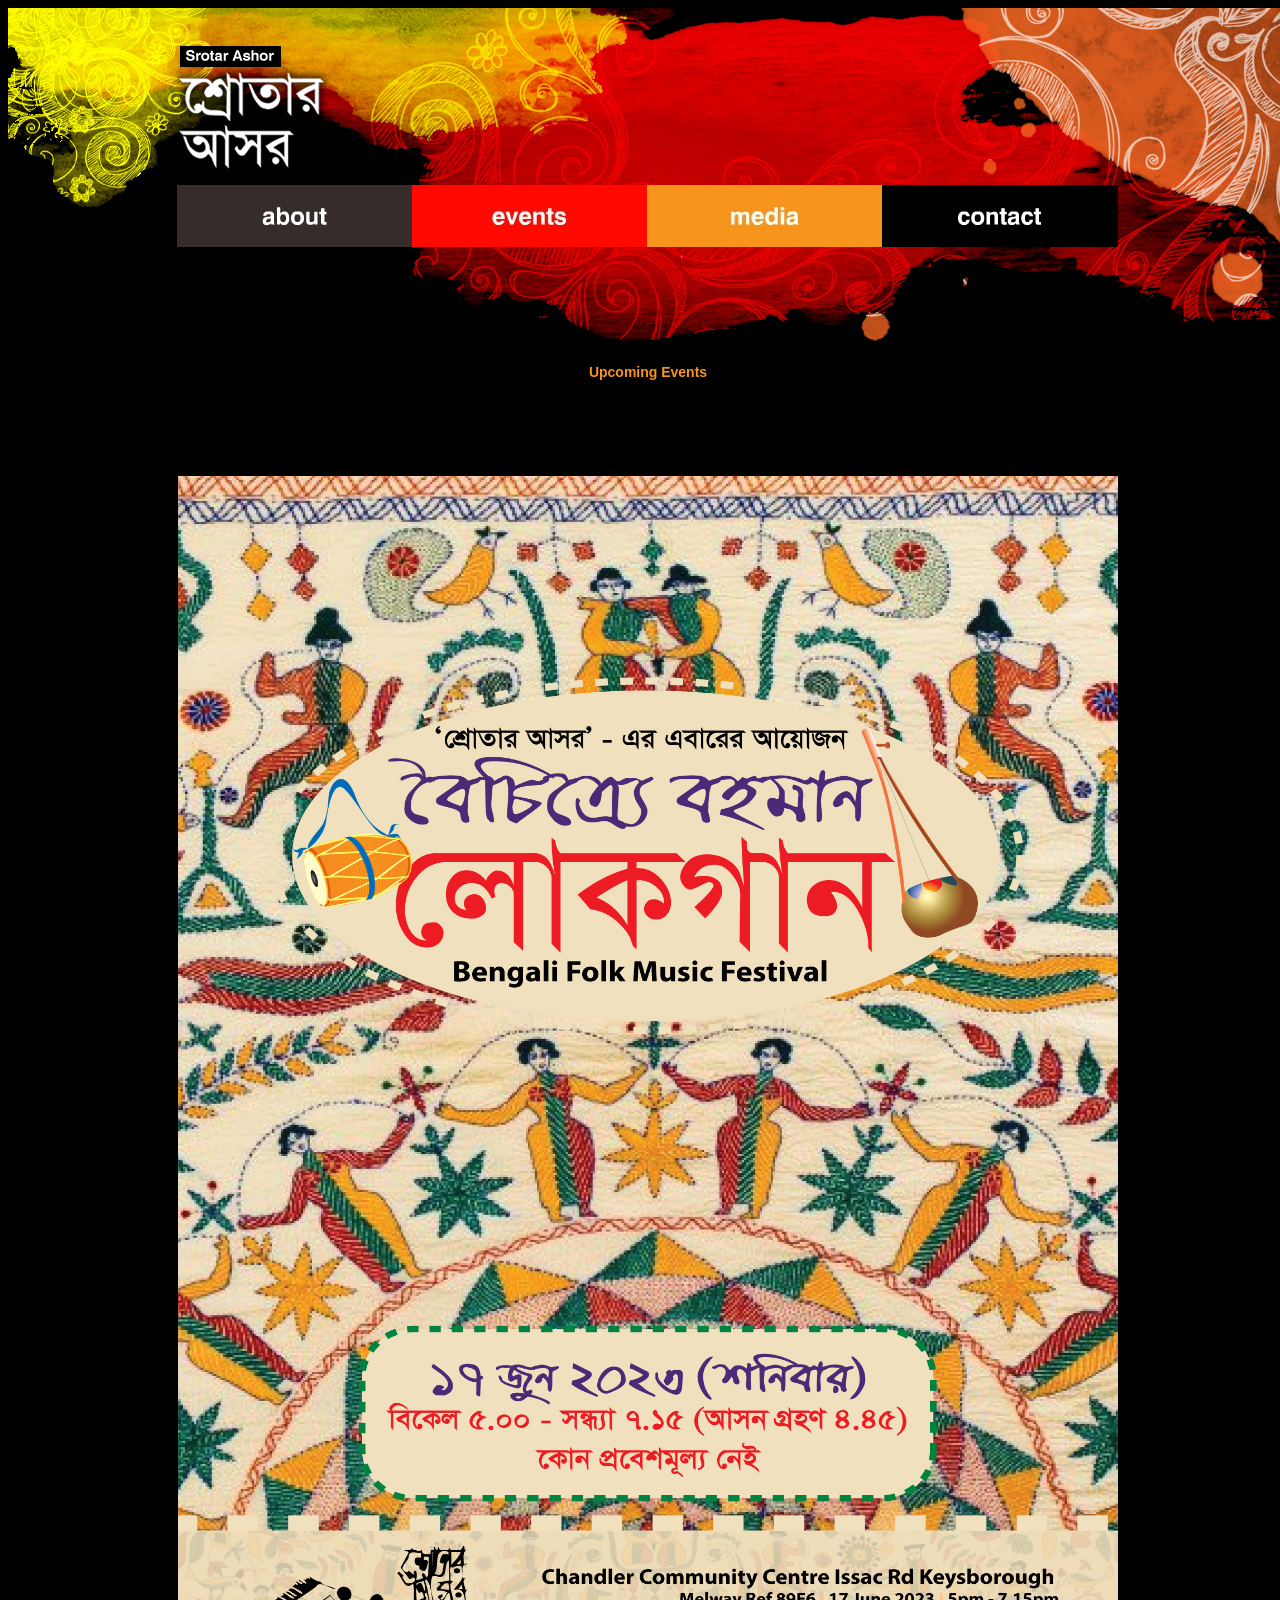
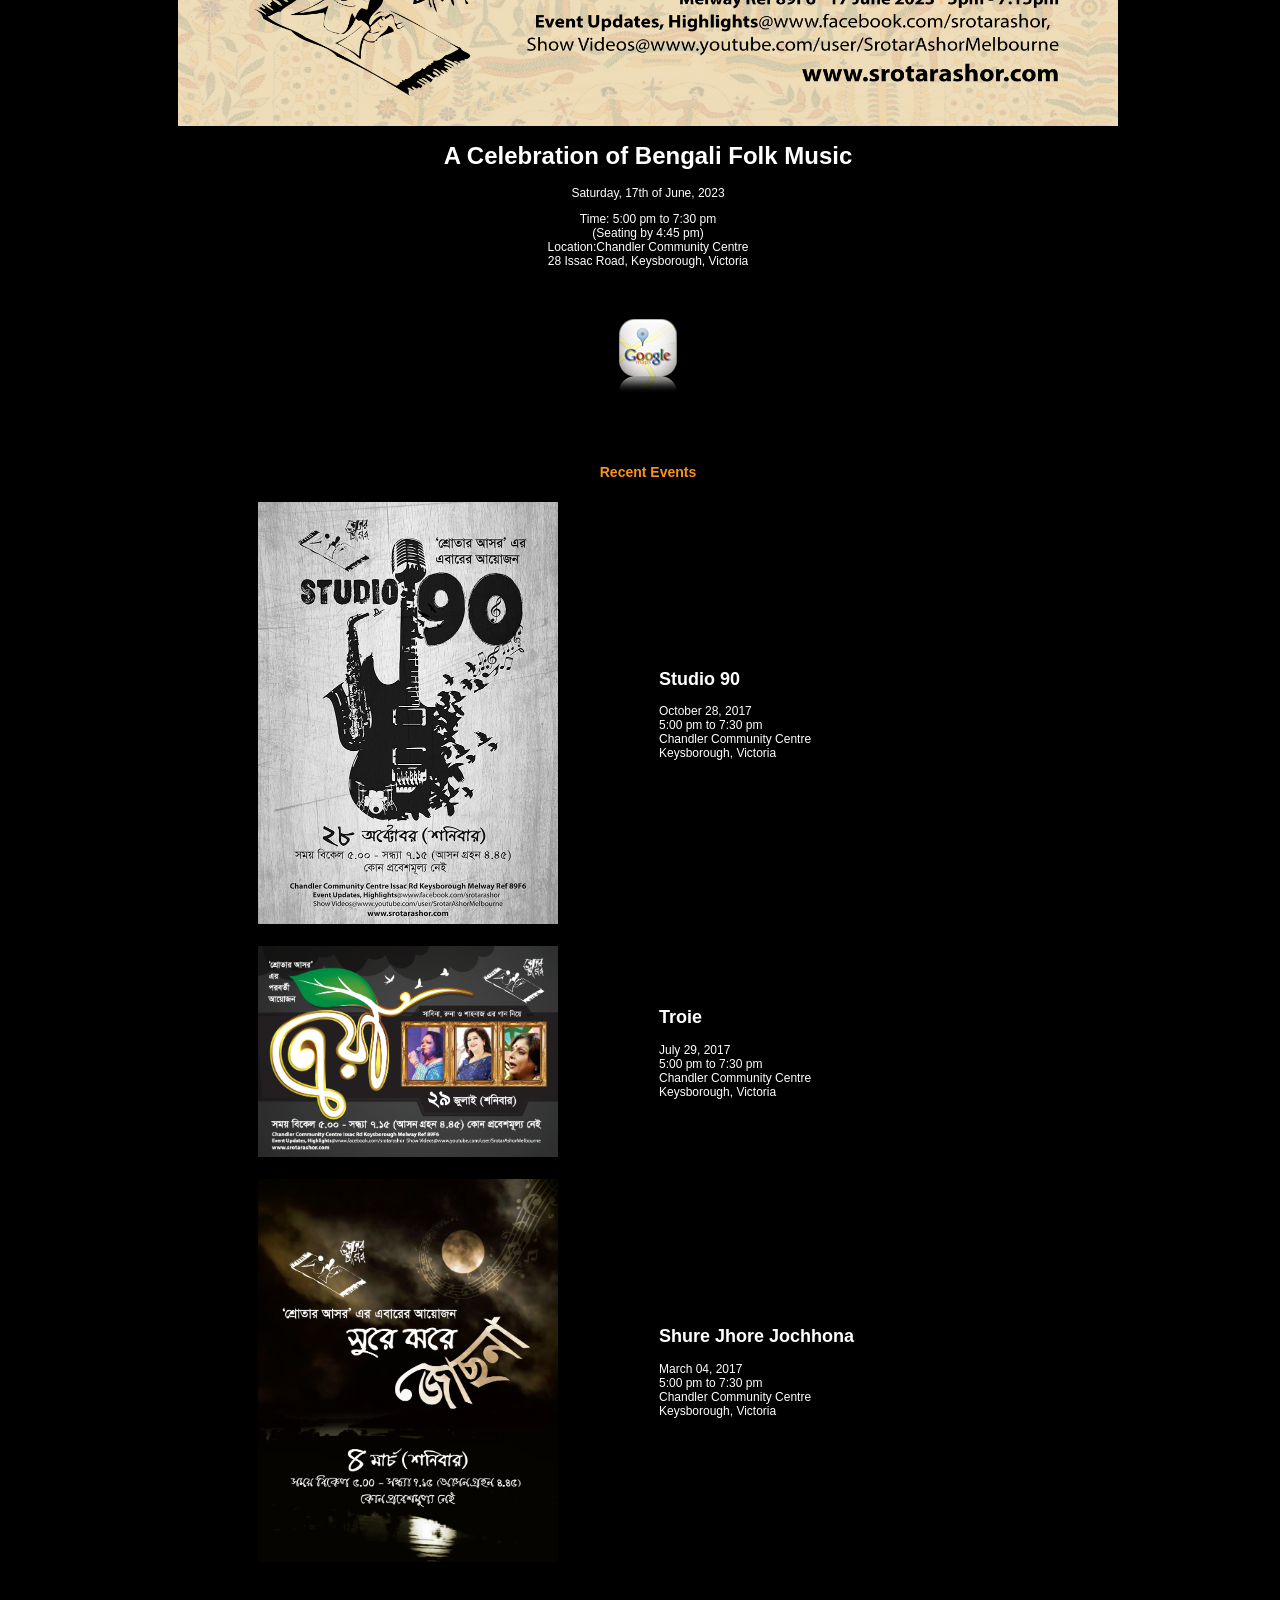
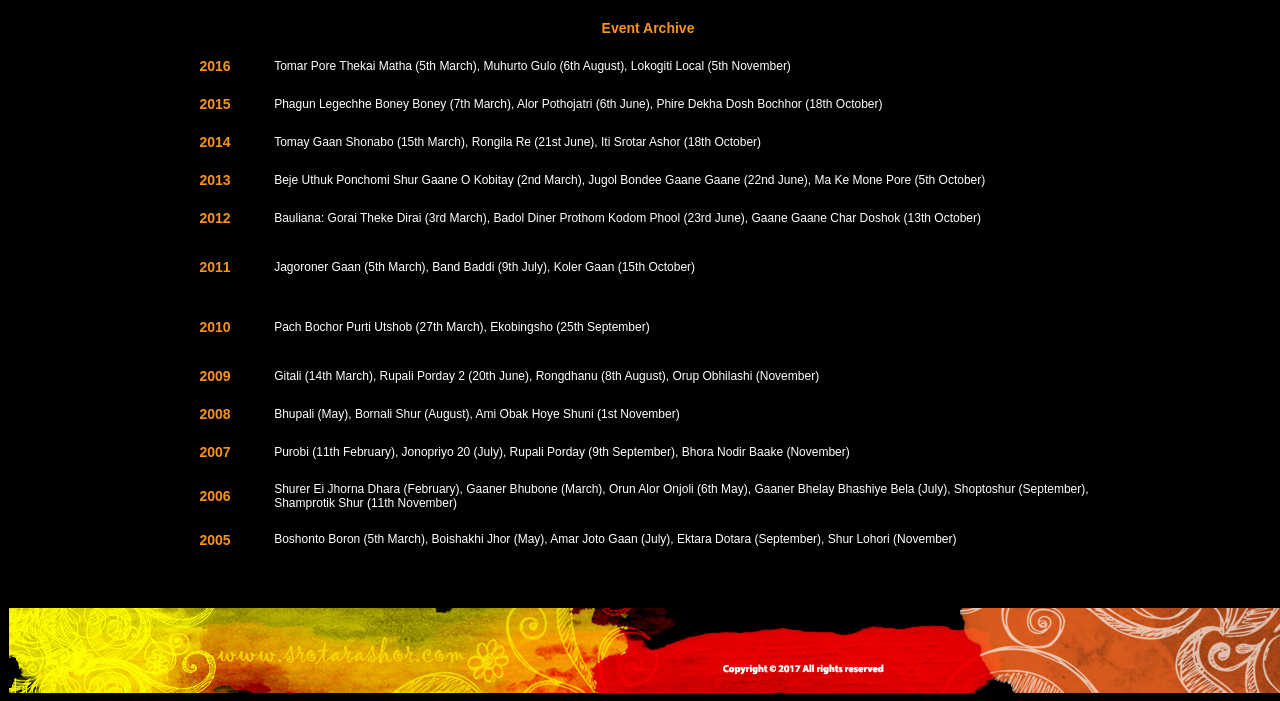
==== events.html @ 862936f1 "latest event 2023-01" ====
<!DOCTYPE html PUBLIC "-//W3C//DTD XHTML 1.0 Transitional//EN" "http://www.w3.org/TR/xhtml1/DTD/xhtml1-transitional.dtd">
<html xmlns="http://www.w3.org/1999/xhtml">
<head>
<meta http-equiv="Content-Type" content="text/html; charset=utf-8" />
<title>Events of Srotar Ashor</title>
<style type="text/css">
<!--
body,td,th {
	font-family: Verdana, Geneva, sans-serif;
	font-size: 12px;
	color: #FFF;
}
body {
	background-color: #000;
}
.event-head {
	color: #F7941C;
	font-size: 14px;
	font-weight: bold;
}
.bold {
	font-weight: bold;
}
.syn {
	color: #C63;
}
a:link {
	color: #C60;
	text-decoration: none;
}
a:visited {
	text-decoration: none;
	color: #C60;
}
a:hover {
	text-decoration: underline;
}
a:active {
	text-decoration: none;
}

-->
</style>
<script type="text/javascript">
<!--
function MM_findObj(n, d) { //v4.01
  var p,i,x;  if(!d) d=document; if((p=n.indexOf("?"))>0&&parent.frames.length) {
    d=parent.frames[n.substring(p+1)].document; n=n.substring(0,p);}
  if(!(x=d[n])&&d.all) x=d.all[n]; for (i=0;!x&&i<d.forms.length;i++) x=d.forms[i][n];
  for(i=0;!x&&d.layers&&i<d.layers.length;i++) x=MM_findObj(n,d.layers[i].document);
  if(!x && d.getElementById) x=d.getElementById(n); return x;
}

function MM_nbGroup(event, grpName) { //v6.0
  var i,img,nbArr,args=MM_nbGroup.arguments;
  if (event == "init" && args.length > 2) {
    if ((img = MM_findObj(args[2])) != null && !img.MM_init) {
      img.MM_init = true; img.MM_up = args[3]; img.MM_dn = img.src;
      if ((nbArr = document[grpName]) == null) nbArr = document[grpName] = new Array();
      nbArr[nbArr.length] = img;
      for (i=4; i < args.length-1; i+=2) if ((img = MM_findObj(args[i])) != null) {
        if (!img.MM_up) img.MM_up = img.src;
        img.src = img.MM_dn = args[i+1];
        nbArr[nbArr.length] = img;
    } }
  } else if (event == "over") {
    document.MM_nbOver = nbArr = new Array();
    for (i=1; i < args.length-1; i+=3) if ((img = MM_findObj(args[i])) != null) {
      if (!img.MM_up) img.MM_up = img.src;
      img.src = (img.MM_dn && args[i+2]) ? args[i+2] : ((args[i+1])? args[i+1] : img.MM_up);
      nbArr[nbArr.length] = img;
    }
  } else if (event == "out" ) {
    for (i=0; i < document.MM_nbOver.length; i++) {
      img = document.MM_nbOver[i]; img.src = (img.MM_dn) ? img.MM_dn : img.MM_up; }
  } else if (event == "down") {
    nbArr = document[grpName];
    if (nbArr)
      for (i=0; i < nbArr.length; i++) { img=nbArr[i]; img.src = img.MM_up; img.MM_dn = 0; }
    document[grpName] = nbArr = new Array();
    for (i=2; i < args.length-1; i+=2) if ((img = MM_findObj(args[i])) != null) {
      if (!img.MM_up) img.MM_up = img.src;
      img.src = img.MM_dn = (args[i+1])? args[i+1] : img.MM_up;
      nbArr[nbArr.length] = img;
  } }
}

function MM_preloadImages() { //v3.0
  var d=document; if(d.images){ if(!d.MM_p) d.MM_p=new Array();
    var i,j=d.MM_p.length,a=MM_preloadImages.arguments; for(i=0; i<a.length; i++)
    if (a[i].indexOf("#")!=0){ d.MM_p[j]=new Image; d.MM_p[j++].src=a[i];}}
}
function MM_swapImgRestore() { //v3.0
  var i,x,a=document.MM_sr; for(i=0;a&&i<a.length&&(x=a[i])&&x.oSrc;i++) x.src=x.oSrc;
}
function MM_swapImage() { //v3.0
  var i,j=0,x,a=MM_swapImage.arguments; document.MM_sr=new Array; for(i=0;i<(a.length-2);i+=3)
   if ((x=MM_findObj(a[i]))!=null){document.MM_sr[j++]=x; if(!x.oSrc) x.oSrc=x.src; x.src=a[i+2];}
}
//-->
</script>
<meta name="Keywords" content="Srotar, Ashor, Srotar Ashor, Bengali, Bangla, Music, Organization, Community, events, media, Melbourne, Australia, Bangladesh, program" />
</head>

<body onload="MM_preloadImages('images/bt-events-ro.jpg','images/bt-media-ro.jpg','images/bt-about-ro.jpg','images/bt-contact-ro.jpg')">
<table width="1280" border="0" align="center" cellpadding="0" cellspacing="0">
  <tr>
    <td align="center"><a href="home.html"><img src="images/header-top.jpg" alt="header-top" width="1280" height="177" border="0" longdesc="images/header-top.jpg" /></a></td>
  </tr>
  <tr>
    <td align="left"><img src="images/bt-left.jpg" alt="left" width="169" height="62" align="left" longdesc="images/bt-left.jpg" /><a href="about.html" onmouseout="MM_swapImgRestore()" onmouseover="MM_swapImage('about','','images/bt-about-ro.jpg',1)"><img src="images/bt-about.jpg" name="about" width="235" height="62" border="0" id="about" /></a><a href="events.html" onmouseout="MM_swapImgRestore()" onmouseover="MM_swapImage('events','','images/bt-events-ro.jpg',1)"><img src="images/bt-events.jpg" name="events" width="235" height="62" border="0" id="events" /></a><a href="media.html" onmouseout="MM_swapImgRestore()" onmouseover="MM_swapImage('media','','images/bt-media-ro.jpg',1)"><img src="images/bt-media.jpg" name="media" width="235" height="62" border="0" id="media" /></a><a href="contact.html" onmouseout="MM_swapImgRestore()" onmouseover="MM_swapImage('contact','','images/bt-contact-ro.jpg',1)"><img src="images/bt-contact.jpg" alt="contact" name="contact" width="235" height="62" border="0" id="contact" /></a><img src="images/bt-right.jpg" width="171" height="62" alt="right" longdesc="images/bt-right.jpg" /></td>
  </tr>
  <tr>
    <td align="center"><img src="images/header-bottom.jpg" width="1280" height="95" alt="header-bottom" longdesc="images/header-bottom.jpg" /></td>
  </tr>
  <tr>
    <td align="left"><table width="940" border="0" align="center" cellpadding="11" cellspacing="0">
      <tr>
        <td width="916"><table width="100%" border="0" cellspacing="0" cellpadding="11">
          <tr>
            <td colspan="3" align="center" valign="middle" class="event-head">Upcoming Events</td>
            </tr>
            <tr>
            <td colspan="3" align="center" valign="middle">&nbsp;</td>
            </tr>
          <tr>
            <td colspan="3" align="center" valign="middle"><p>&nbsp;</p>
            <div class="contentdiv">
            <img src="folk2023.jpg" width="940" height="1250" />
            </div>
              <h1>A Celebration of Bengali Folk Music</h1>
              <p>Saturday, 17th of June, 2023<span class="bold"></span><br/>
            </p>
              <p>Time: 5:00 pm to 7:30 pm<br/>
                (Seating by 4:45 pm)<br />
                Location:Chandler Community Centre<br/>
               28 Issac Road, Keysborough, Victoria</p>
              <h2><br/>
              </h2>
              <p><a href="http://maps.google.com.au/maps?q=chandler+community+centre+keysborough&hl=en&ll=-37.983456,145.183332&spn=0.028718,0.055747&hq=chandler+community+centre&hnear=Keysborough+Victoria&t=v&z=15" target="_blank"><img src="images/google-maps.png" alt="maps" width="100" height="75" border="0" longdesc="images/google-maps.png" /></a></p></td>
            </tr>
          <tr>
            <td colspan="2" align="center" valign="middle">&nbsp;</td>
            <td width="50%">&nbsp;</td>
          </tr>
          <tr>
            <td colspan="3" align="center" valign="middle" class="event-head">Recent Events</td>
            </tr>
            <tr>
             <td colspan="2" align="center" valign="middle" class="event-head"><img src="events/20171028 - Studio 90.jpg" width="300" height="422" alt=""/></td>
             <td><h2>Studio 90</h2>
               <p>October 28, 2017<br/>
                 5:00 pm to 7:30 pm<br/>
                 Chandler Community Centre<br/>
                Keysborough, Victoria</p></td>
           </tr>
			<tr>
             <td colspan="2" align="center" valign="middle" class="event-head"><img src="events/20170729 - Troie - poster.png" width="300" height="211" alt=""/></td>
             <td><h2>Troie</h2>
               <p>July 29, 2017<br/>
                 5:00 pm to 7:30 pm<br/>
                 Chandler Community Centre<br/>
                Keysborough, Victoria</p></td>
           </tr>
            <tr>
             <td colspan="2" align="center" valign="middle" class="event-head"><img src="events/20170304 - SJJ.jpg" width="300" height="383" alt=""/></td>
             <td><h2>Shure Jhore Jochhona</h2>
               <p>March 04, 2017<br/>
                 5:00 pm to 7:30 pm<br/>
                 Chandler Community Centre<br/>
                Keysborough, Victoria</p></td>
           </tr>

           <tr>
             <td colspan="3" align="center" valign="middle">&nbsp;</td>
           </tr>
          <tr>
            <td colspan="3" align="center" valign="middle"><span class="event-head">Event Archive</span></td>
            </tr>

		  <tr>
            <td align="center" valign="middle" class="event-head">2016</td>
            <td colspan="2" align="left" valign="middle"> Tomar Pore Thekai Matha (5th March), Muhurto Gulo (6th August), Lokogiti Local (5th November)</td>
          </tr>
           <tr>
            <td align="center" valign="middle" class="event-head">2015</td>
            <td colspan="2" align="left" valign="middle"> Phagun Legechhe Boney Boney (7th March), Alor Pothojatri (6th June), Phire Dekha Dosh Bochhor (18th October)</td>
          </tr>
          <tr>
            <td align="center" valign="middle" class="event-head">2014</td>
            <td colspan="2" align="left" valign="middle"> Tomay Gaan Shonabo (15th March), Rongila Re (21st June), Iti Srotar Ashor (18th October)</td>
          </tr>
          <tr>
            <td align="center" valign="middle" class="event-head">2013</td>
            <td colspan="2" align="left" valign="middle">Beje Uthuk Ponchomi Shur Gaane O Kobitay (2nd March), Jugol Bondee Gaane Gaane (22nd June), Ma Ke Mone Pore (5th October)</td>
          </tr>
          <tr>
            <td align="center" valign="middle" class="event-head">2012</td>
            <td colspan="2" align="left" valign="middle">Bauliana: Gorai Theke Dirai (3rd March), Badol Diner Prothom Kodom Phool (23rd June), Gaane Gaane Char Doshok (13th October)</td>
          </tr>
          <tr>
            <td width="10%" align="center" valign="middle" class="event-head">2011</td>
            <td colspan="2" align="left" valign="middle"><p>Jagoroner Gaan (5th March), Band Baddi (9th July), Koler Gaan (15th October) </p></td>
            </tr>
          <tr>
            <td width="10%" align="center" valign="middle" class="event-head">2010</td>
            <td colspan="2" align="left" valign="middle"><p>Pach Bochor Purti Utshob (27th March), Ekobingsho (25th September)</p></td>
            </tr>
          <tr>
            <td align="center" valign="middle" class="event-head">2009</td>
            <td colspan="2" align="left" valign="middle">Gitali (14th March), Rupali Porday 2 (20th June), Rongdhanu (8th August), Orup Obhilashi (November)</td>
          </tr>
          <tr>
            <td align="center" valign="middle" class="event-head">2008</td>
            <td colspan="2" align="left" valign="middle">Bhupali (May), Bornali Shur (August), Ami Obak Hoye Shuni (1st November)</td>
          </tr>
          <tr>
            <td align="center" valign="middle" class="event-head">2007</td>
            <td colspan="2" align="left" valign="middle">Purobi (11th February), Jonopriyo 20 (July), Rupali Porday (9th September), Bhora Nodir Baake (November)</td>
          </tr>
          <tr>
            <td align="center" valign="middle" class="event-head">2006</td>
            <td colspan="2" align="left" valign="top">Shurer Ei Jhorna Dhara (February), Gaaner Bhubone (March), Orun Alor Onjoli (6th May), Gaaner Bhelay Bhashiye Bela (July), Shoptoshur (September), Shamprotik Shur (11th November)</td>
          </tr>
          <tr>
            <td align="center" valign="middle" class="event-head">2005</td>
            <td colspan="2" align="left" valign="top">Boshonto Boron (5th March), Boishakhi Jhor (May), Amar Joto Gaan (July), Ektara Dotara (September), Shur Lohori (November)</td>
          </tr>
          <tr>
            <td align="center" valign="middle" class="event-head">&nbsp;</td>
            <td colspan="2" align="left" valign="top">&nbsp;</td>
          </tr>
        </table></td>
        </tr>
    </table></td>
  </tr>
  <tr>
    <td align="center"><img src="images/footer.jpg" width="1278" height="85" /></td>
  </tr>
</table>
</body>
</html>
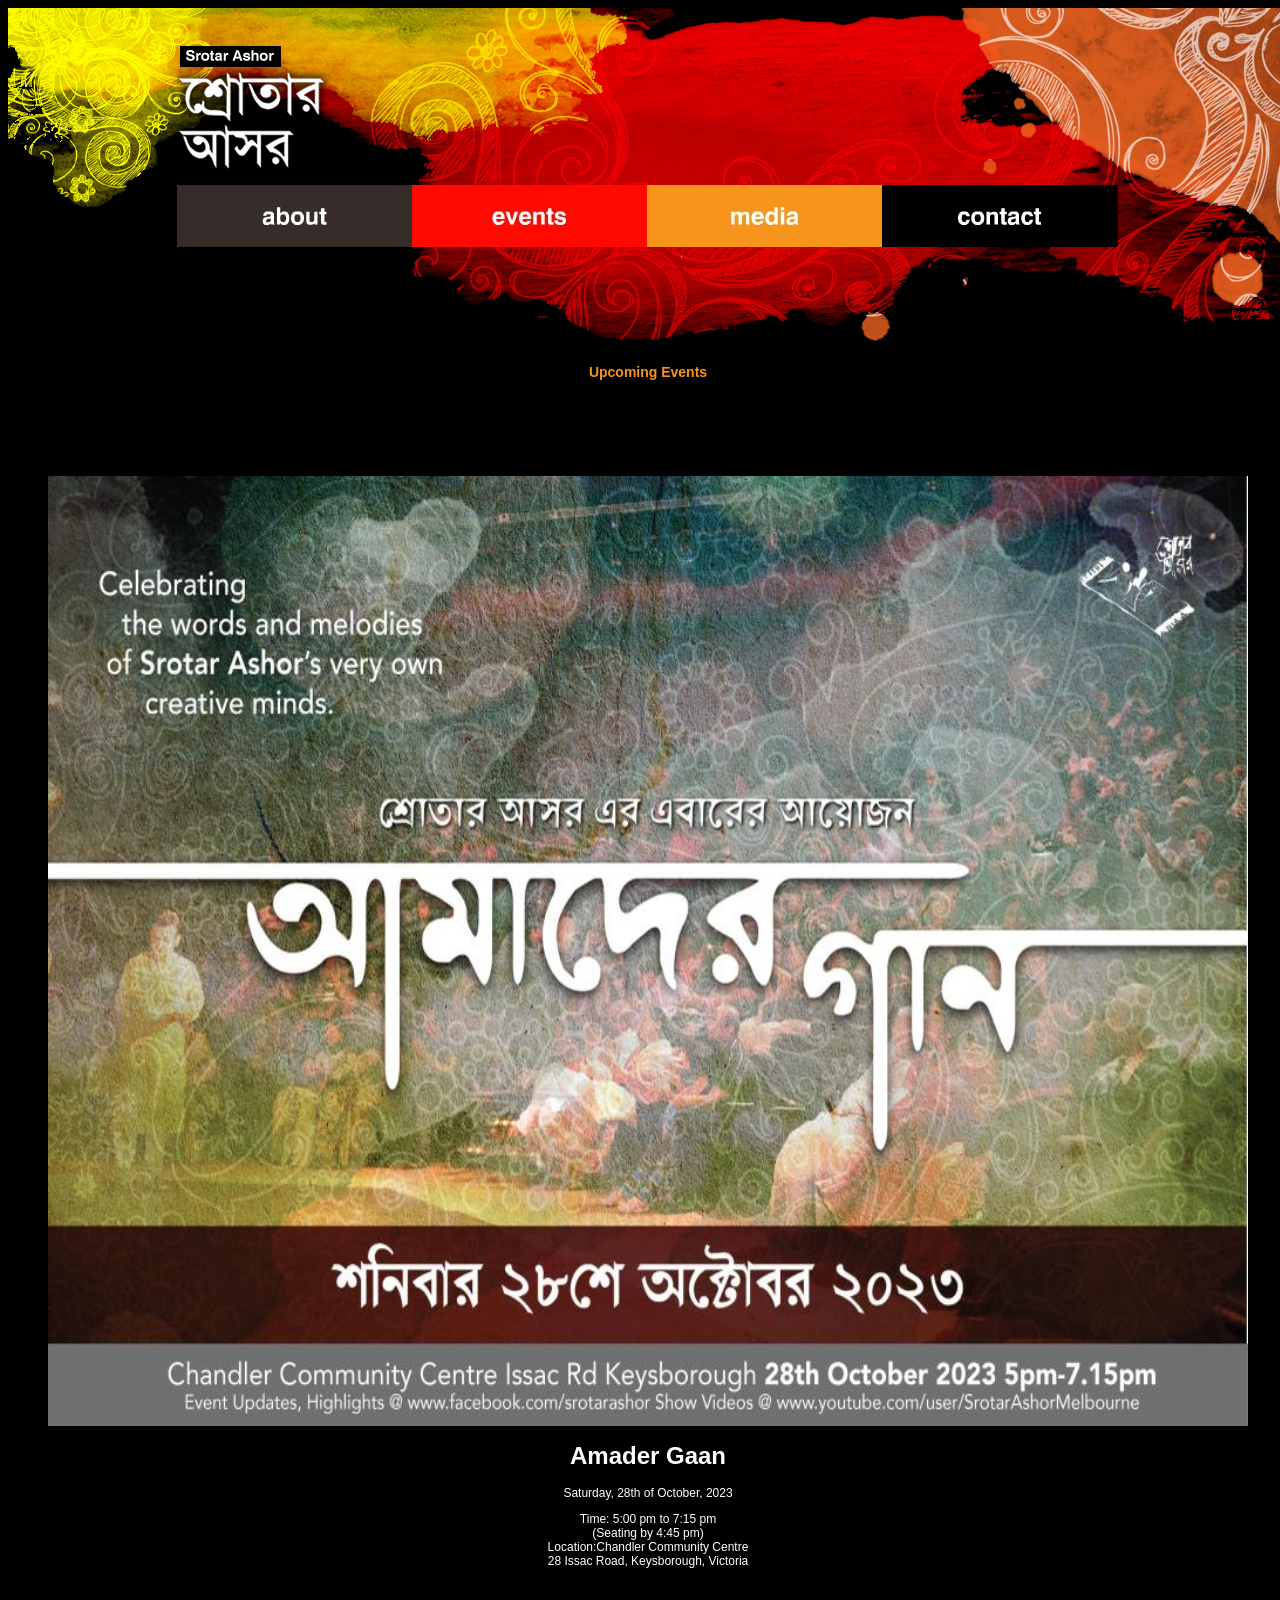
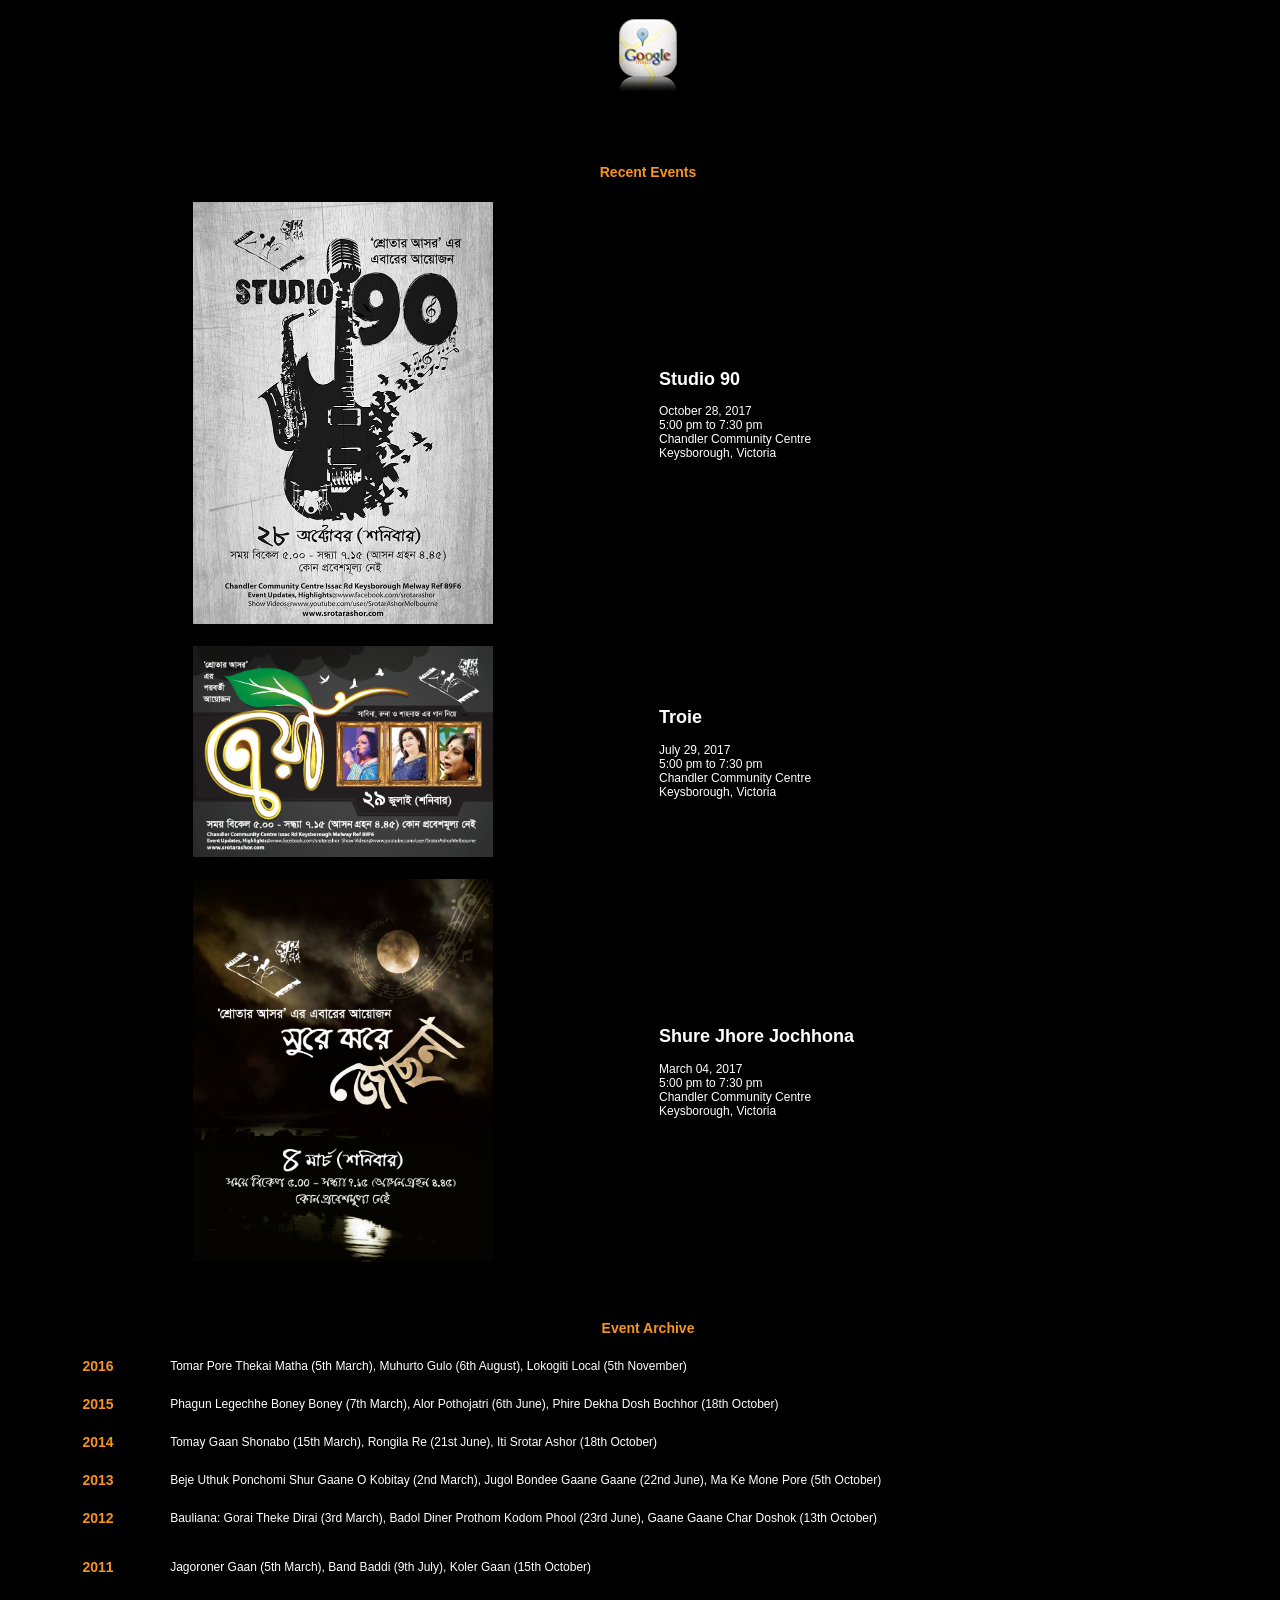
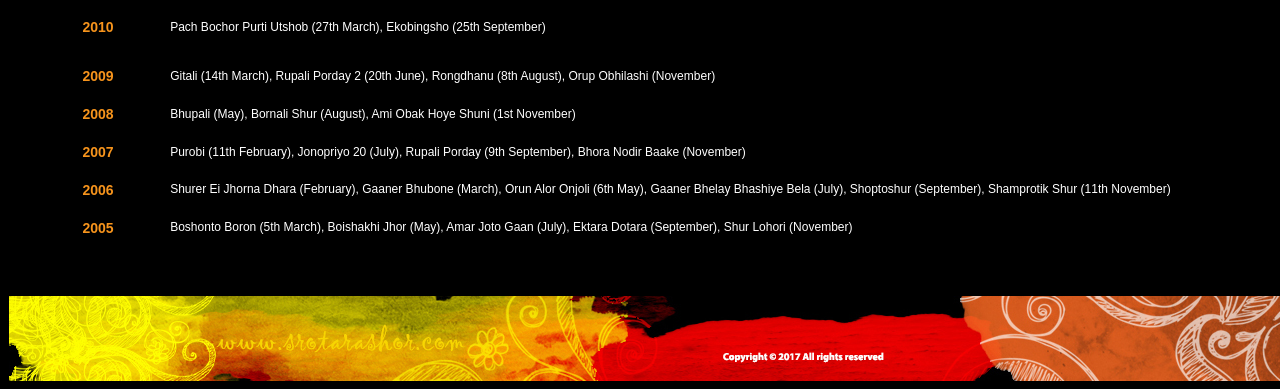
==== commit eda07c4b: "program 2023-02" ====
--- a/events.html
+++ b/events.html
@@ -126,12 +126,12 @@
           <tr>
             <td colspan="3" align="center" valign="middle"><p>&nbsp;</p>
             <div class="contentdiv">
-            <img src="folk2023.jpg" width="940" height="1250" />
+            <img src="2023-01.jpeg" width="1200" height="950" />
             </div>
-              <h1>A Celebration of Bengali Folk Music</h1>
-              <p>Saturday, 17th of June, 2023<span class="bold"></span><br/>
+              <h1>Amader Gaan</h1>
+              <p>Saturday, 28th of October, 2023<span class="bold"></span><br/>
             </p>
-              <p>Time: 5:00 pm to 7:30 pm<br/>
+              <p>Time: 5:00 pm to 7:15 pm<br/>
                 (Seating by 4:45 pm)<br />
                 Location:Chandler Community Centre<br/>
                28 Issac Road, Keysborough, Victoria</p>
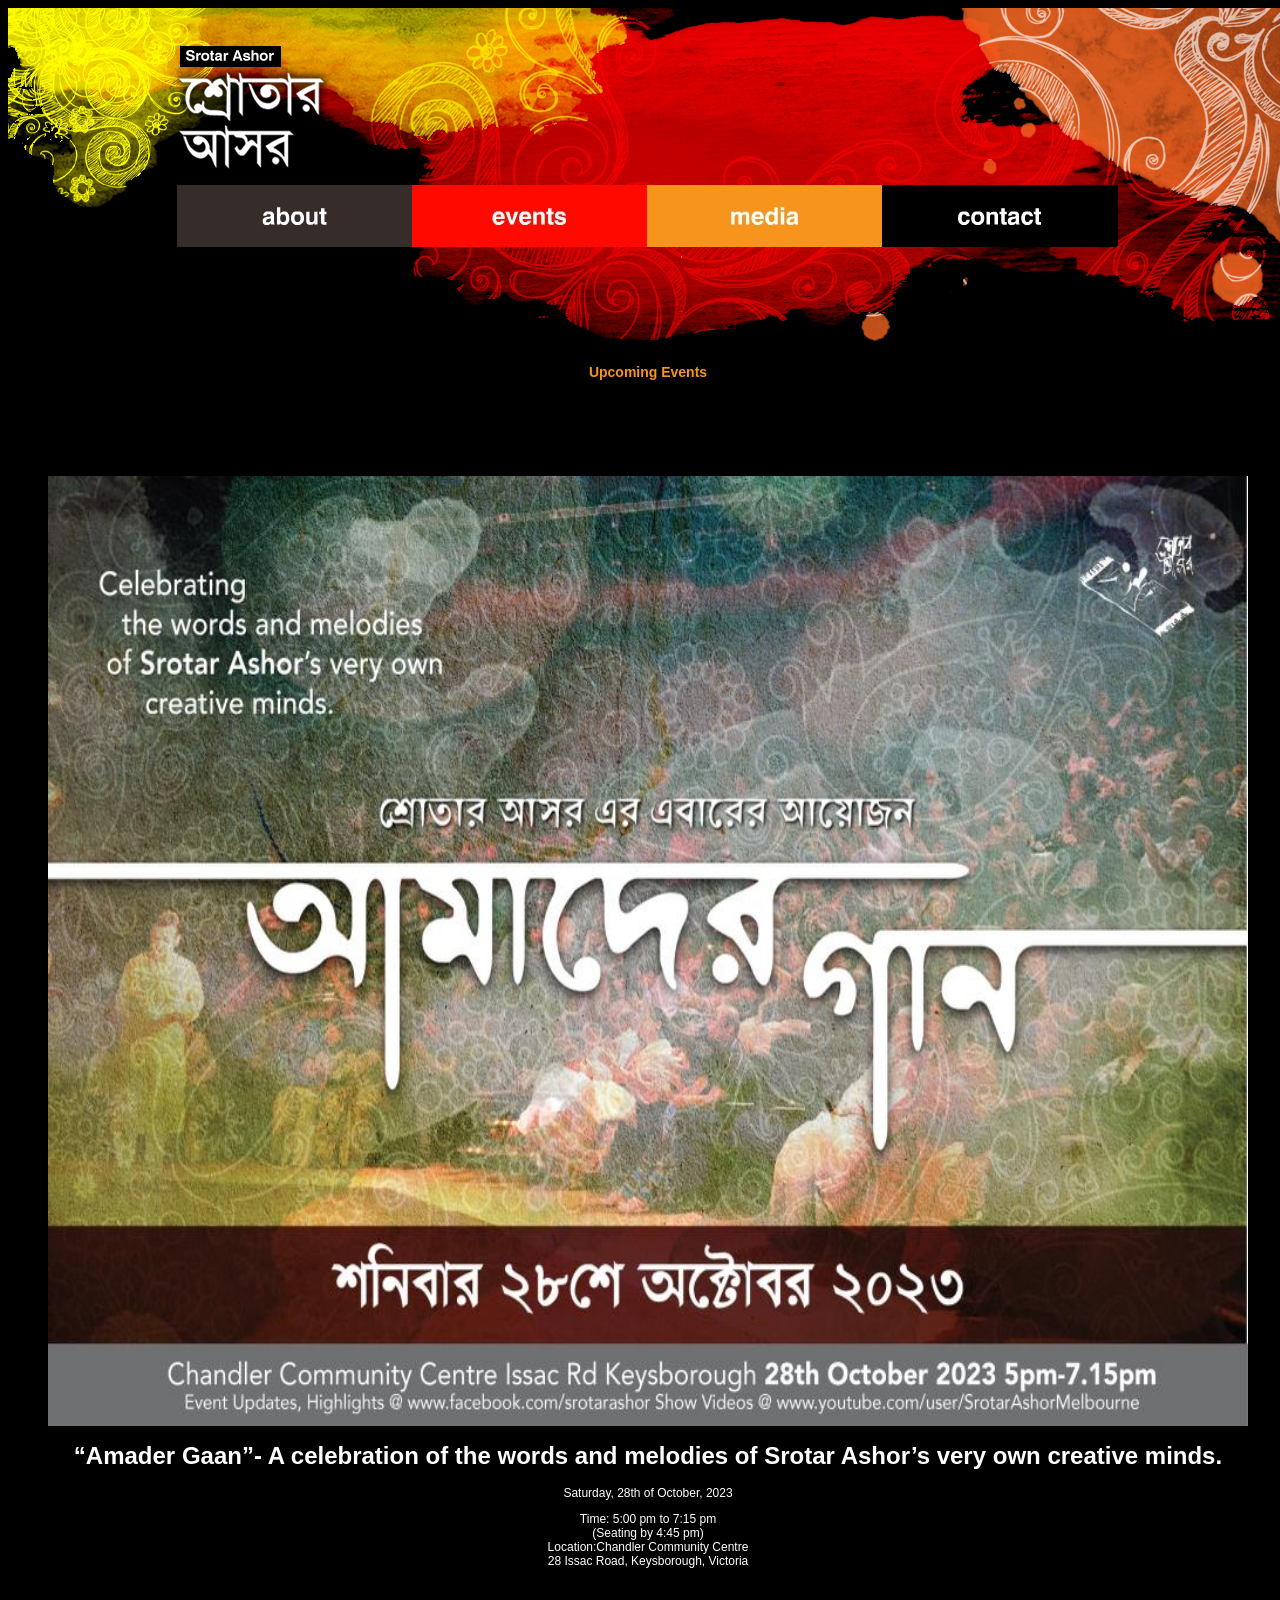
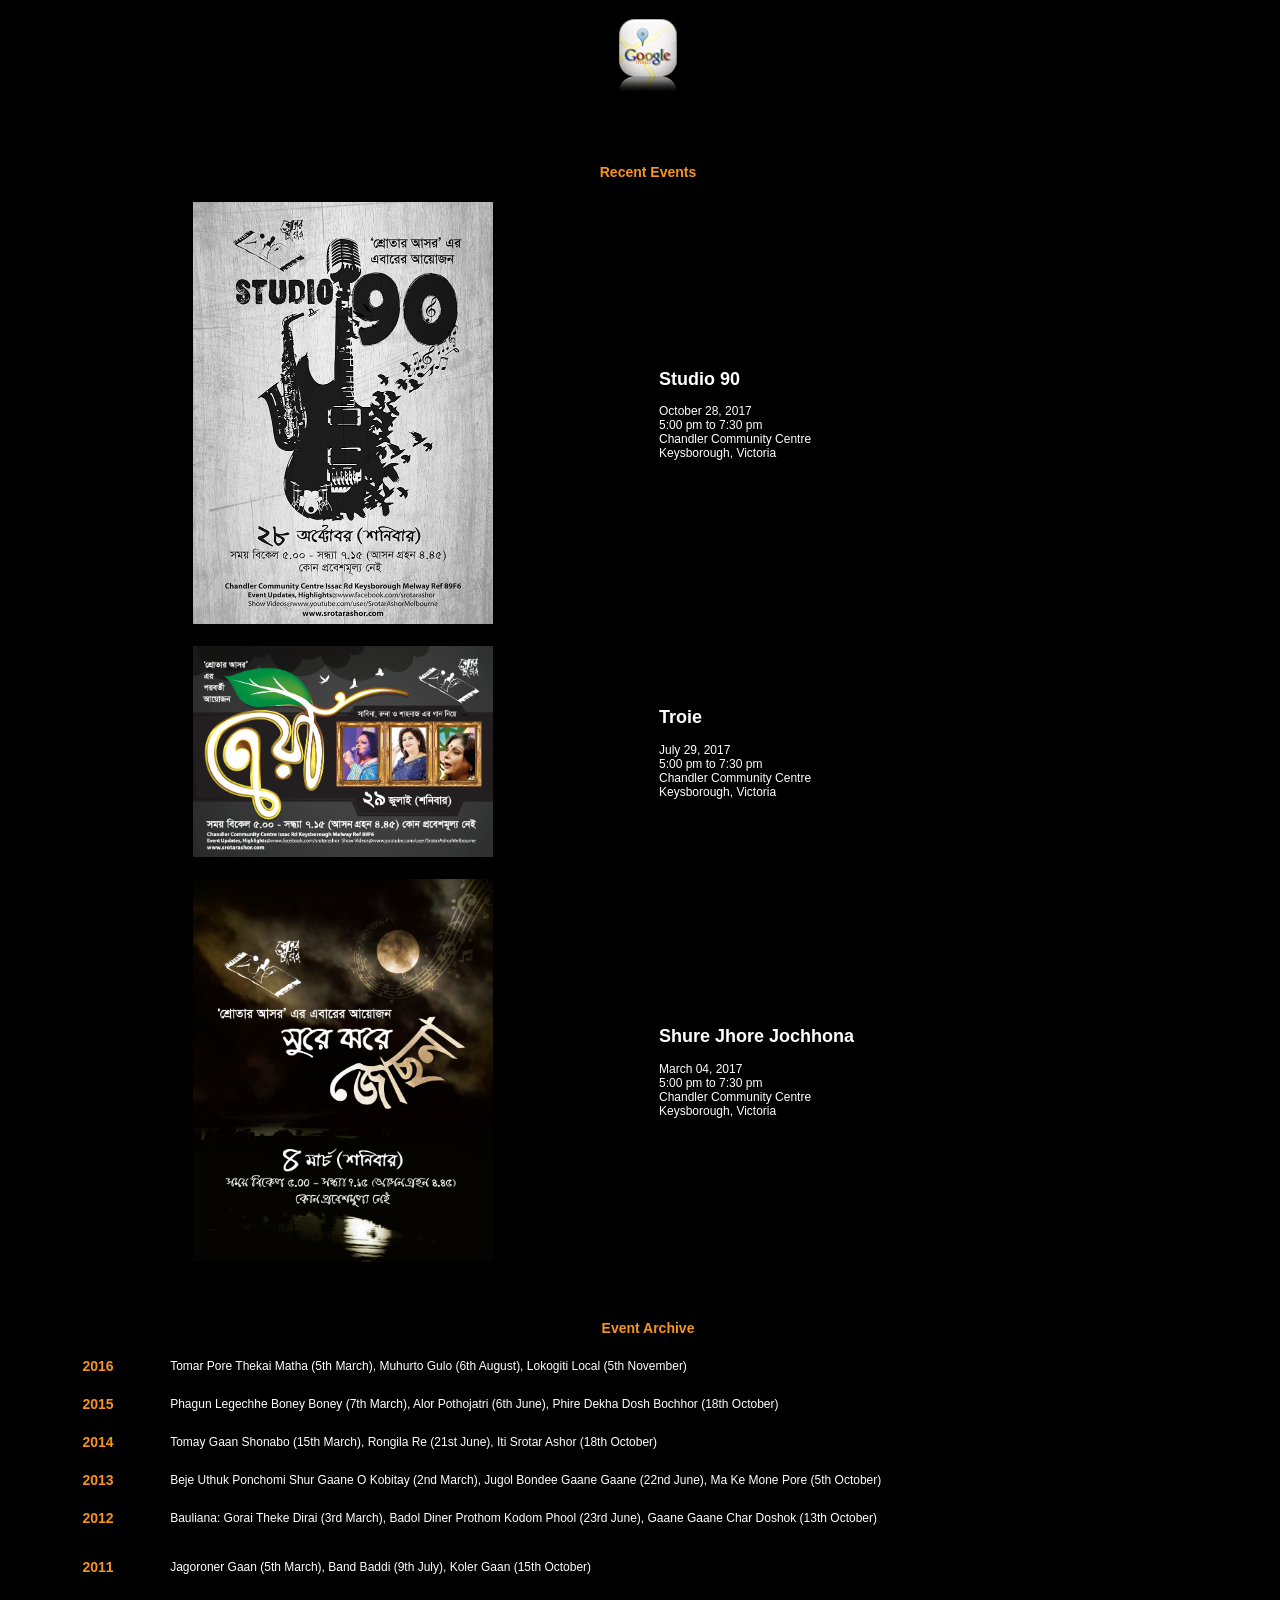
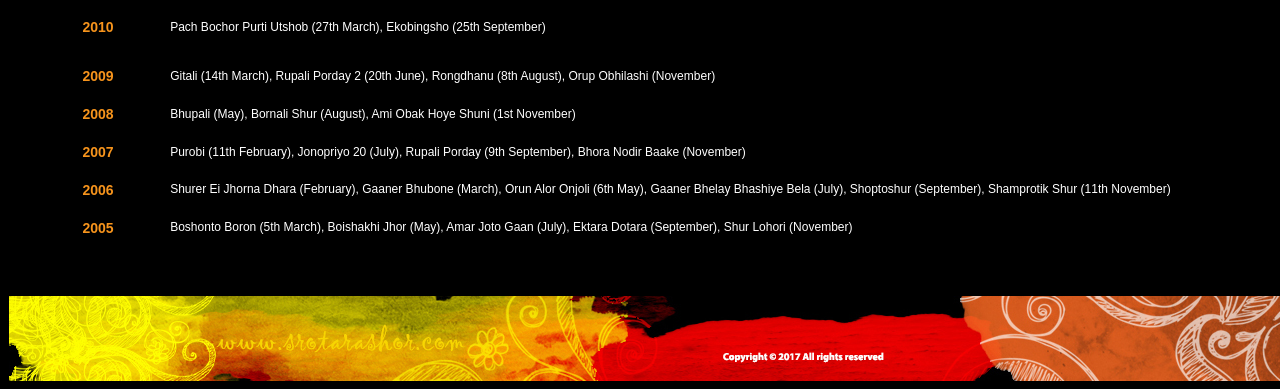
==== commit 3f42062b: "event string update" ====
--- a/events.html
+++ b/events.html
@@ -128,7 +128,7 @@
             <div class="contentdiv">
             <img src="2023-01.jpeg" width="1200" height="950" />
             </div>
-              <h1>Amader Gaan</h1>
+              <h1>“Amader Gaan”- A celebration of the words and melodies of Srotar Ashor’s very own creative minds.</h1>
               <p>Saturday, 28th of October, 2023<span class="bold"></span><br/>
             </p>
               <p>Time: 5:00 pm to 7:15 pm<br/>
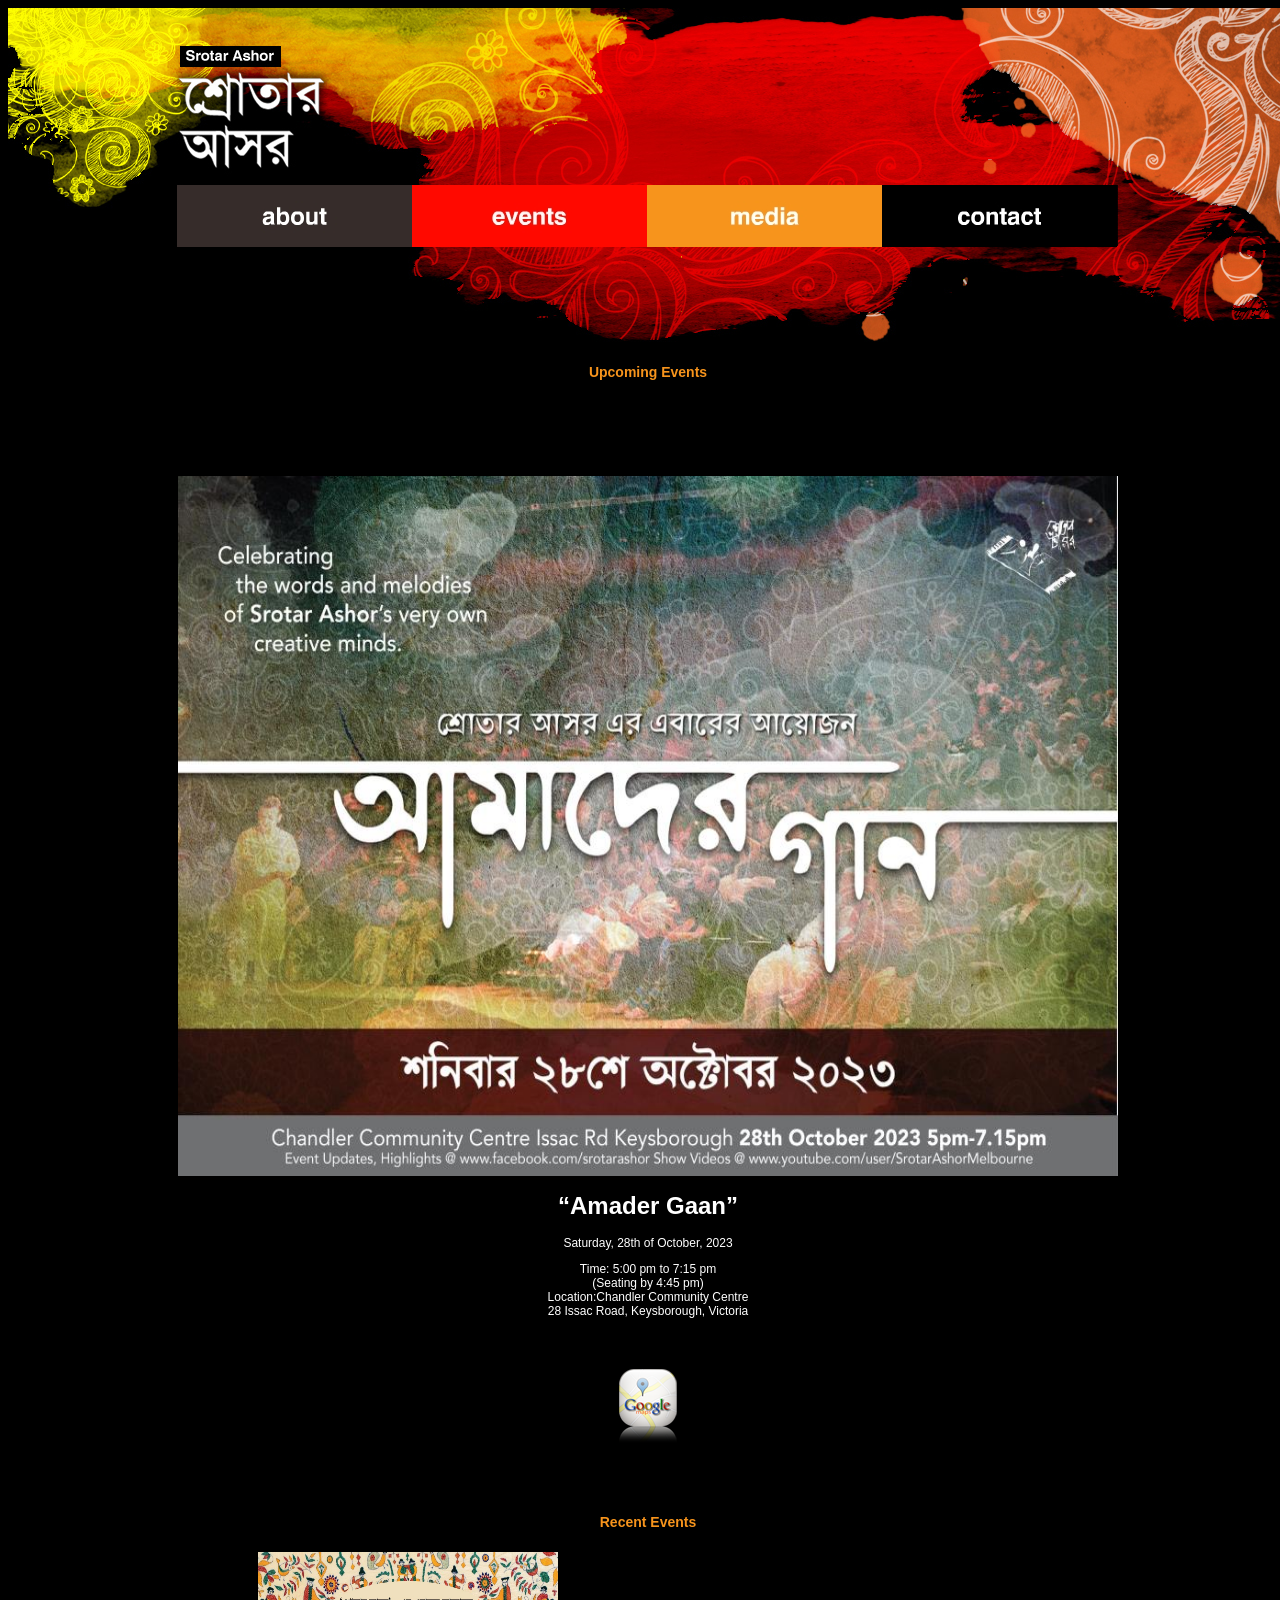
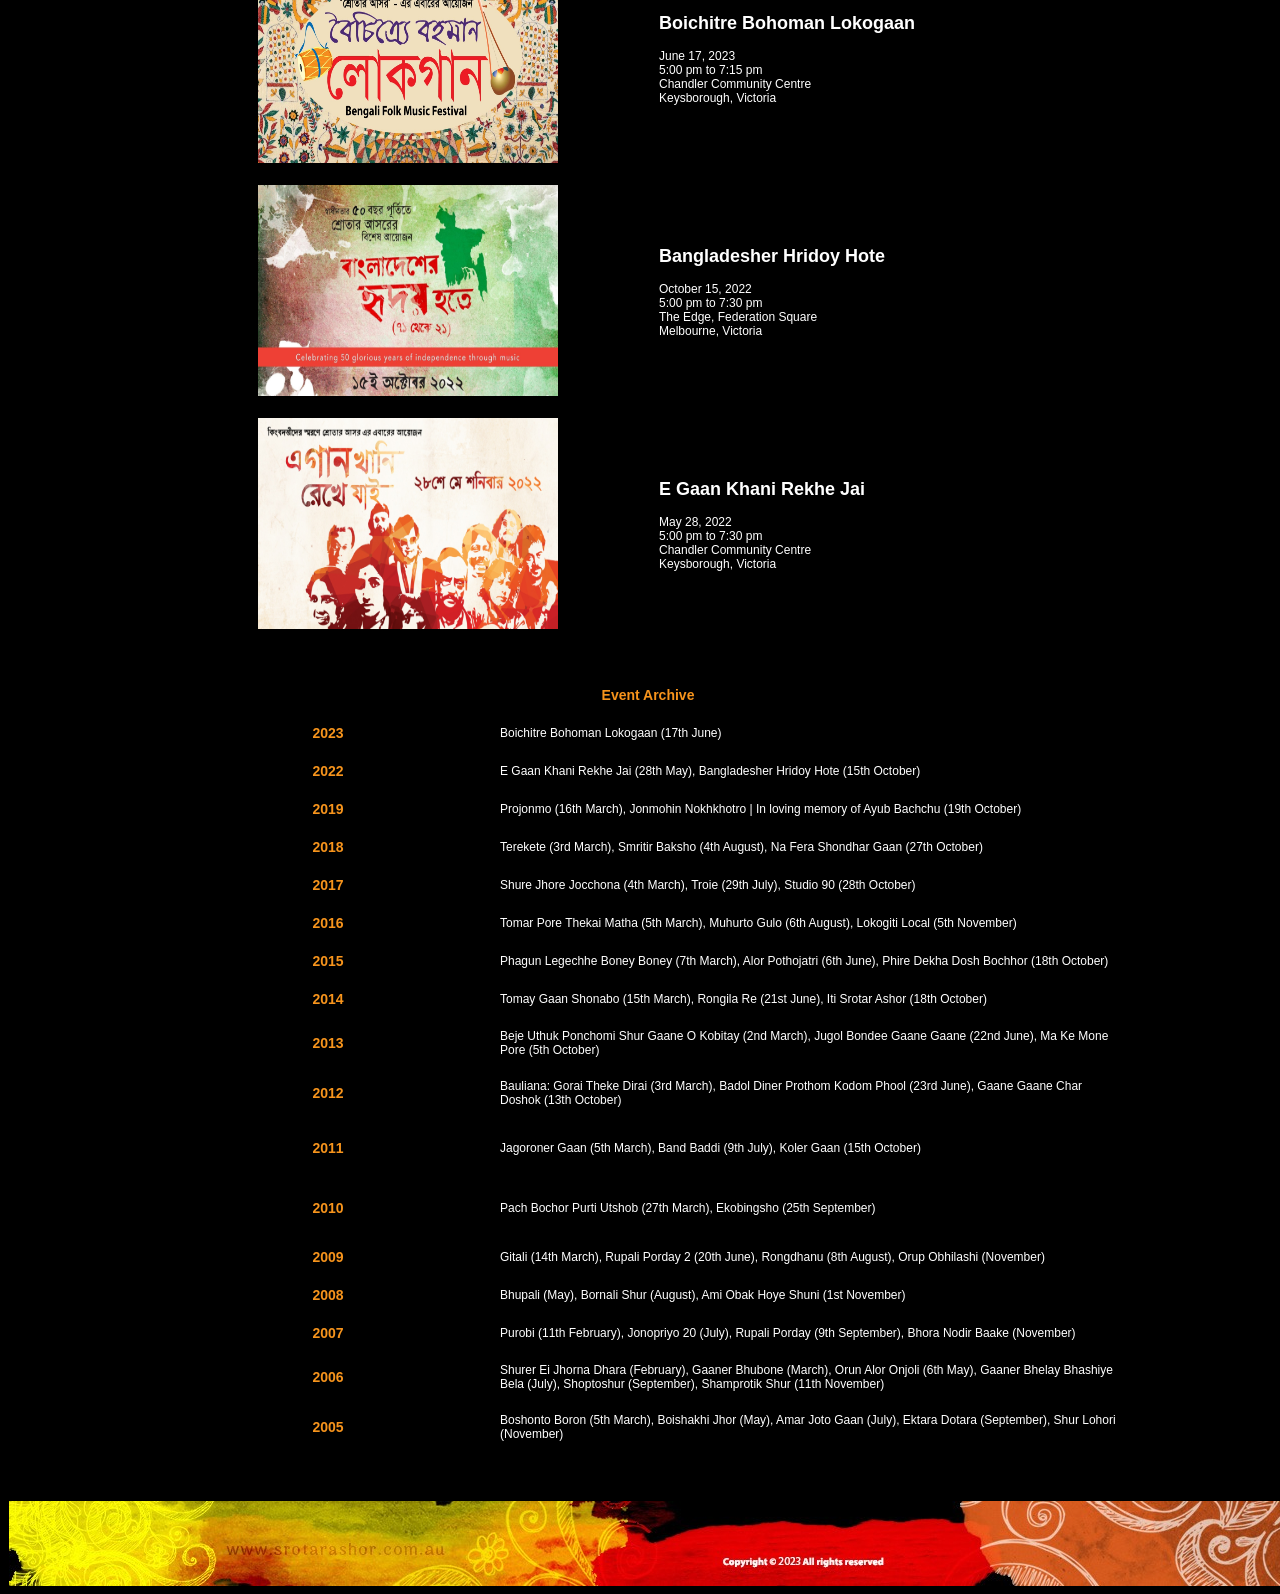
==== commit f1ac708a: "major updates for 2023" ====
--- a/events.html
+++ b/events.html
@@ -1,242 +1,261 @@
-<!DOCTYPE html PUBLIC "-//W3C//DTD XHTML 1.0 Transitional//EN" "http://www.w3.org/TR/xhtml1/DTD/xhtml1-transitional.dtd">
-<html xmlns="http://www.w3.org/1999/xhtml">
-<head>
-<meta http-equiv="Content-Type" content="text/html; charset=utf-8" />
-<title>Events of Srotar Ashor</title>
-<style type="text/css">
-<!--
-body,td,th {
-	font-family: Verdana, Geneva, sans-serif;
-	font-size: 12px;
-	color: #FFF;
-}
-body {
-	background-color: #000;
-}
-.event-head {
-	color: #F7941C;
-	font-size: 14px;
-	font-weight: bold;
-}
-.bold {
-	font-weight: bold;
-}
-.syn {
-	color: #C63;
-}
-a:link {
-	color: #C60;
-	text-decoration: none;
-}
-a:visited {
-	text-decoration: none;
-	color: #C60;
-}
-a:hover {
-	text-decoration: underline;
-}
-a:active {
-	text-decoration: none;
-}
-
--->
-</style>
-<script type="text/javascript">
-<!--
-function MM_findObj(n, d) { //v4.01
-  var p,i,x;  if(!d) d=document; if((p=n.indexOf("?"))>0&&parent.frames.length) {
-    d=parent.frames[n.substring(p+1)].document; n=n.substring(0,p);}
-  if(!(x=d[n])&&d.all) x=d.all[n]; for (i=0;!x&&i<d.forms.length;i++) x=d.forms[i][n];
-  for(i=0;!x&&d.layers&&i<d.layers.length;i++) x=MM_findObj(n,d.layers[i].document);
-  if(!x && d.getElementById) x=d.getElementById(n); return x;
-}
-
-function MM_nbGroup(event, grpName) { //v6.0
-  var i,img,nbArr,args=MM_nbGroup.arguments;
-  if (event == "init" && args.length > 2) {
-    if ((img = MM_findObj(args[2])) != null && !img.MM_init) {
-      img.MM_init = true; img.MM_up = args[3]; img.MM_dn = img.src;
-      if ((nbArr = document[grpName]) == null) nbArr = document[grpName] = new Array();
-      nbArr[nbArr.length] = img;
-      for (i=4; i < args.length-1; i+=2) if ((img = MM_findObj(args[i])) != null) {
-        if (!img.MM_up) img.MM_up = img.src;
-        img.src = img.MM_dn = args[i+1];
-        nbArr[nbArr.length] = img;
-    } }
-  } else if (event == "over") {
-    document.MM_nbOver = nbArr = new Array();
-    for (i=1; i < args.length-1; i+=3) if ((img = MM_findObj(args[i])) != null) {
-      if (!img.MM_up) img.MM_up = img.src;
-      img.src = (img.MM_dn && args[i+2]) ? args[i+2] : ((args[i+1])? args[i+1] : img.MM_up);
-      nbArr[nbArr.length] = img;
-    }
-  } else if (event == "out" ) {
-    for (i=0; i < document.MM_nbOver.length; i++) {
-      img = document.MM_nbOver[i]; img.src = (img.MM_dn) ? img.MM_dn : img.MM_up; }
-  } else if (event == "down") {
-    nbArr = document[grpName];
-    if (nbArr)
-      for (i=0; i < nbArr.length; i++) { img=nbArr[i]; img.src = img.MM_up; img.MM_dn = 0; }
-    document[grpName] = nbArr = new Array();
-    for (i=2; i < args.length-1; i+=2) if ((img = MM_findObj(args[i])) != null) {
-      if (!img.MM_up) img.MM_up = img.src;
-      img.src = img.MM_dn = (args[i+1])? args[i+1] : img.MM_up;
-      nbArr[nbArr.length] = img;
-  } }
-}
-
-function MM_preloadImages() { //v3.0
-  var d=document; if(d.images){ if(!d.MM_p) d.MM_p=new Array();
-    var i,j=d.MM_p.length,a=MM_preloadImages.arguments; for(i=0; i<a.length; i++)
-    if (a[i].indexOf("#")!=0){ d.MM_p[j]=new Image; d.MM_p[j++].src=a[i];}}
-}
-function MM_swapImgRestore() { //v3.0
-  var i,x,a=document.MM_sr; for(i=0;a&&i<a.length&&(x=a[i])&&x.oSrc;i++) x.src=x.oSrc;
-}
-function MM_swapImage() { //v3.0
-  var i,j=0,x,a=MM_swapImage.arguments; document.MM_sr=new Array; for(i=0;i<(a.length-2);i+=3)
-   if ((x=MM_findObj(a[i]))!=null){document.MM_sr[j++]=x; if(!x.oSrc) x.oSrc=x.src; x.src=a[i+2];}
-}
-//-->
-</script>
-<meta name="Keywords" content="Srotar, Ashor, Srotar Ashor, Bengali, Bangla, Music, Organization, Community, events, media, Melbourne, Australia, Bangladesh, program" />
-</head>
-
-<body onload="MM_preloadImages('images/bt-events-ro.jpg','images/bt-media-ro.jpg','images/bt-about-ro.jpg','images/bt-contact-ro.jpg')">
-<table width="1280" border="0" align="center" cellpadding="0" cellspacing="0">
-  <tr>
-    <td align="center"><a href="home.html"><img src="images/header-top.jpg" alt="header-top" width="1280" height="177" border="0" longdesc="images/header-top.jpg" /></a></td>
-  </tr>
-  <tr>
-    <td align="left"><img src="images/bt-left.jpg" alt="left" width="169" height="62" align="left" longdesc="images/bt-left.jpg" /><a href="about.html" onmouseout="MM_swapImgRestore()" onmouseover="MM_swapImage('about','','images/bt-about-ro.jpg',1)"><img src="images/bt-about.jpg" name="about" width="235" height="62" border="0" id="about" /></a><a href="events.html" onmouseout="MM_swapImgRestore()" onmouseover="MM_swapImage('events','','images/bt-events-ro.jpg',1)"><img src="images/bt-events.jpg" name="events" width="235" height="62" border="0" id="events" /></a><a href="media.html" onmouseout="MM_swapImgRestore()" onmouseover="MM_swapImage('media','','images/bt-media-ro.jpg',1)"><img src="images/bt-media.jpg" name="media" width="235" height="62" border="0" id="media" /></a><a href="contact.html" onmouseout="MM_swapImgRestore()" onmouseover="MM_swapImage('contact','','images/bt-contact-ro.jpg',1)"><img src="images/bt-contact.jpg" alt="contact" name="contact" width="235" height="62" border="0" id="contact" /></a><img src="images/bt-right.jpg" width="171" height="62" alt="right" longdesc="images/bt-right.jpg" /></td>
-  </tr>
-  <tr>
-    <td align="center"><img src="images/header-bottom.jpg" width="1280" height="95" alt="header-bottom" longdesc="images/header-bottom.jpg" /></td>
-  </tr>
-  <tr>
-    <td align="left"><table width="940" border="0" align="center" cellpadding="11" cellspacing="0">
-      <tr>
-        <td width="916"><table width="100%" border="0" cellspacing="0" cellpadding="11">
-          <tr>
-            <td colspan="3" align="center" valign="middle" class="event-head">Upcoming Events</td>
-            </tr>
-            <tr>
-            <td colspan="3" align="center" valign="middle">&nbsp;</td>
-            </tr>
-          <tr>
-            <td colspan="3" align="center" valign="middle"><p>&nbsp;</p>
-            <div class="contentdiv">
-            <img src="2023-01.jpeg" width="1200" height="950" />
-            </div>
-              <h1>“Amader Gaan”- A celebration of the words and melodies of Srotar Ashor’s very own creative minds.</h1>
-              <p>Saturday, 28th of October, 2023<span class="bold"></span><br/>
-            </p>
-              <p>Time: 5:00 pm to 7:15 pm<br/>
-                (Seating by 4:45 pm)<br />
-                Location:Chandler Community Centre<br/>
-               28 Issac Road, Keysborough, Victoria</p>
-              <h2><br/>
-              </h2>
-              <p><a href="http://maps.google.com.au/maps?q=chandler+community+centre+keysborough&hl=en&ll=-37.983456,145.183332&spn=0.028718,0.055747&hq=chandler+community+centre&hnear=Keysborough+Victoria&t=v&z=15" target="_blank"><img src="images/google-maps.png" alt="maps" width="100" height="75" border="0" longdesc="images/google-maps.png" /></a></p></td>
-            </tr>
-          <tr>
-            <td colspan="2" align="center" valign="middle">&nbsp;</td>
-            <td width="50%">&nbsp;</td>
-          </tr>
-          <tr>
-            <td colspan="3" align="center" valign="middle" class="event-head">Recent Events</td>
-            </tr>
-            <tr>
-             <td colspan="2" align="center" valign="middle" class="event-head"><img src="events/20171028 - Studio 90.jpg" width="300" height="422" alt=""/></td>
-             <td><h2>Studio 90</h2>
-               <p>October 28, 2017<br/>
-                 5:00 pm to 7:30 pm<br/>
-                 Chandler Community Centre<br/>
-                Keysborough, Victoria</p></td>
-           </tr>
-			<tr>
-             <td colspan="2" align="center" valign="middle" class="event-head"><img src="events/20170729 - Troie - poster.png" width="300" height="211" alt=""/></td>
-             <td><h2>Troie</h2>
-               <p>July 29, 2017<br/>
-                 5:00 pm to 7:30 pm<br/>
-                 Chandler Community Centre<br/>
-                Keysborough, Victoria</p></td>
-           </tr>
-            <tr>
-             <td colspan="2" align="center" valign="middle" class="event-head"><img src="events/20170304 - SJJ.jpg" width="300" height="383" alt=""/></td>
-             <td><h2>Shure Jhore Jochhona</h2>
-               <p>March 04, 2017<br/>
-                 5:00 pm to 7:30 pm<br/>
-                 Chandler Community Centre<br/>
-                Keysborough, Victoria</p></td>
-           </tr>
-
-           <tr>
-             <td colspan="3" align="center" valign="middle">&nbsp;</td>
-           </tr>
-          <tr>
-            <td colspan="3" align="center" valign="middle"><span class="event-head">Event Archive</span></td>
-            </tr>
-
-		  <tr>
-            <td align="center" valign="middle" class="event-head">2016</td>
-            <td colspan="2" align="left" valign="middle"> Tomar Pore Thekai Matha (5th March), Muhurto Gulo (6th August), Lokogiti Local (5th November)</td>
-          </tr>
-           <tr>
-            <td align="center" valign="middle" class="event-head">2015</td>
-            <td colspan="2" align="left" valign="middle"> Phagun Legechhe Boney Boney (7th March), Alor Pothojatri (6th June), Phire Dekha Dosh Bochhor (18th October)</td>
-          </tr>
-          <tr>
-            <td align="center" valign="middle" class="event-head">2014</td>
-            <td colspan="2" align="left" valign="middle"> Tomay Gaan Shonabo (15th March), Rongila Re (21st June), Iti Srotar Ashor (18th October)</td>
-          </tr>
-          <tr>
-            <td align="center" valign="middle" class="event-head">2013</td>
-            <td colspan="2" align="left" valign="middle">Beje Uthuk Ponchomi Shur Gaane O Kobitay (2nd March), Jugol Bondee Gaane Gaane (22nd June), Ma Ke Mone Pore (5th October)</td>
-          </tr>
-          <tr>
-            <td align="center" valign="middle" class="event-head">2012</td>
-            <td colspan="2" align="left" valign="middle">Bauliana: Gorai Theke Dirai (3rd March), Badol Diner Prothom Kodom Phool (23rd June), Gaane Gaane Char Doshok (13th October)</td>
-          </tr>
-          <tr>
-            <td width="10%" align="center" valign="middle" class="event-head">2011</td>
-            <td colspan="2" align="left" valign="middle"><p>Jagoroner Gaan (5th March), Band Baddi (9th July), Koler Gaan (15th October) </p></td>
-            </tr>
-          <tr>
-            <td width="10%" align="center" valign="middle" class="event-head">2010</td>
-            <td colspan="2" align="left" valign="middle"><p>Pach Bochor Purti Utshob (27th March), Ekobingsho (25th September)</p></td>
-            </tr>
-          <tr>
-            <td align="center" valign="middle" class="event-head">2009</td>
-            <td colspan="2" align="left" valign="middle">Gitali (14th March), Rupali Porday 2 (20th June), Rongdhanu (8th August), Orup Obhilashi (November)</td>
-          </tr>
-          <tr>
-            <td align="center" valign="middle" class="event-head">2008</td>
-            <td colspan="2" align="left" valign="middle">Bhupali (May), Bornali Shur (August), Ami Obak Hoye Shuni (1st November)</td>
-          </tr>
-          <tr>
-            <td align="center" valign="middle" class="event-head">2007</td>
-            <td colspan="2" align="left" valign="middle">Purobi (11th February), Jonopriyo 20 (July), Rupali Porday (9th September), Bhora Nodir Baake (November)</td>
-          </tr>
-          <tr>
-            <td align="center" valign="middle" class="event-head">2006</td>
-            <td colspan="2" align="left" valign="top">Shurer Ei Jhorna Dhara (February), Gaaner Bhubone (March), Orun Alor Onjoli (6th May), Gaaner Bhelay Bhashiye Bela (July), Shoptoshur (September), Shamprotik Shur (11th November)</td>
-          </tr>
-          <tr>
-            <td align="center" valign="middle" class="event-head">2005</td>
-            <td colspan="2" align="left" valign="top">Boshonto Boron (5th March), Boishakhi Jhor (May), Amar Joto Gaan (July), Ektara Dotara (September), Shur Lohori (November)</td>
-          </tr>
-          <tr>
-            <td align="center" valign="middle" class="event-head">&nbsp;</td>
-            <td colspan="2" align="left" valign="top">&nbsp;</td>
-          </tr>
-        </table></td>
-        </tr>
-    </table></td>
-  </tr>
-  <tr>
-    <td align="center"><img src="images/footer.jpg" width="1278" height="85" /></td>
-  </tr>
-</table>
-</body>
-</html>
+<!DOCTYPE html PUBLIC "-//W3C//DTD XHTML 1.0 Transitional//EN" "http://www.w3.org/TR/xhtml1/DTD/xhtml1-transitional.dtd">
+<html xmlns="http://www.w3.org/1999/xhtml">
+<head>
+<meta http-equiv="Content-Type" content="text/html; charset=utf-8" />
+<title>Events of Srotar Ashor</title>
+<style type="text/css">
+<!--
+body,td,th {
+	font-family: Verdana, Geneva, sans-serif;
+	font-size: 12px;
+	color: #FFF;
+}
+body {
+	background-color: #000;
+}
+.event-head {
+	color: #F7941C;
+	font-size: 14px;
+	font-weight: bold;
+}
+.bold {
+	font-weight: bold;
+}
+.syn {
+	color: #C63;
+}
+a:link {
+	color: #C60;
+	text-decoration: none;
+}
+a:visited {
+	text-decoration: none;
+	color: #C60;
+}
+a:hover {
+	text-decoration: underline;
+}
+a:active {
+	text-decoration: none;
+}
+
+-->
+</style>
+<script type="text/javascript">
+<!--
+function MM_findObj(n, d) { //v4.01
+  var p,i,x;  if(!d) d=document; if((p=n.indexOf("?"))>0&&parent.frames.length) {
+    d=parent.frames[n.substring(p+1)].document; n=n.substring(0,p);}
+  if(!(x=d[n])&&d.all) x=d.all[n]; for (i=0;!x&&i<d.forms.length;i++) x=d.forms[i][n];
+  for(i=0;!x&&d.layers&&i<d.layers.length;i++) x=MM_findObj(n,d.layers[i].document);
+  if(!x && d.getElementById) x=d.getElementById(n); return x;
+}
+
+function MM_nbGroup(event, grpName) { //v6.0
+  var i,img,nbArr,args=MM_nbGroup.arguments;
+  if (event == "init" && args.length > 2) {
+    if ((img = MM_findObj(args[2])) != null && !img.MM_init) {
+      img.MM_init = true; img.MM_up = args[3]; img.MM_dn = img.src;
+      if ((nbArr = document[grpName]) == null) nbArr = document[grpName] = new Array();
+      nbArr[nbArr.length] = img;
+      for (i=4; i < args.length-1; i+=2) if ((img = MM_findObj(args[i])) != null) {
+        if (!img.MM_up) img.MM_up = img.src;
+        img.src = img.MM_dn = args[i+1];
+        nbArr[nbArr.length] = img;
+    } }
+  } else if (event == "over") {
+    document.MM_nbOver = nbArr = new Array();
+    for (i=1; i < args.length-1; i+=3) if ((img = MM_findObj(args[i])) != null) {
+      if (!img.MM_up) img.MM_up = img.src;
+      img.src = (img.MM_dn && args[i+2]) ? args[i+2] : ((args[i+1])? args[i+1] : img.MM_up);
+      nbArr[nbArr.length] = img;
+    }
+  } else if (event == "out" ) {
+    for (i=0; i < document.MM_nbOver.length; i++) {
+      img = document.MM_nbOver[i]; img.src = (img.MM_dn) ? img.MM_dn : img.MM_up; }
+  } else if (event == "down") {
+    nbArr = document[grpName];
+    if (nbArr)
+      for (i=0; i < nbArr.length; i++) { img=nbArr[i]; img.src = img.MM_up; img.MM_dn = 0; }
+    document[grpName] = nbArr = new Array();
+    for (i=2; i < args.length-1; i+=2) if ((img = MM_findObj(args[i])) != null) {
+      if (!img.MM_up) img.MM_up = img.src;
+      img.src = img.MM_dn = (args[i+1])? args[i+1] : img.MM_up;
+      nbArr[nbArr.length] = img;
+  } }
+}
+
+function MM_preloadImages() { //v3.0
+  var d=document; if(d.images){ if(!d.MM_p) d.MM_p=new Array();
+    var i,j=d.MM_p.length,a=MM_preloadImages.arguments; for(i=0; i<a.length; i++)
+    if (a[i].indexOf("#")!=0){ d.MM_p[j]=new Image; d.MM_p[j++].src=a[i];}}
+}
+function MM_swapImgRestore() { //v3.0
+  var i,x,a=document.MM_sr; for(i=0;a&&i<a.length&&(x=a[i])&&x.oSrc;i++) x.src=x.oSrc;
+}
+function MM_swapImage() { //v3.0
+  var i,j=0,x,a=MM_swapImage.arguments; document.MM_sr=new Array; for(i=0;i<(a.length-2);i+=3)
+   if ((x=MM_findObj(a[i]))!=null){document.MM_sr[j++]=x; if(!x.oSrc) x.oSrc=x.src; x.src=a[i+2];}
+}
+//-->
+</script>
+<meta name="Keywords" content="Srotar, Ashor, Srotar Ashor, Bengali, Bangla, Music, Organization, Community, events, media, Melbourne, Australia, Bangladesh, program" />
+</head>
+
+<body onload="MM_preloadImages('images/bt-events-ro.jpg','images/bt-media-ro.jpg','images/bt-about-ro.jpg','images/bt-contact-ro.jpg')">
+<table width="1280" border="0" align="center" cellpadding="0" cellspacing="0">
+  <tr>
+    <td align="center"><a href="home.html"><img src="images/header-top.jpg" alt="header-top" width="1280" height="177" border="0" longdesc="images/header-top.jpg" /></a></td>
+  </tr>
+  <tr>
+    <td align="left"><img src="images/bt-left.jpg" alt="left" width="169" height="62" align="left" longdesc="images/bt-left.jpg" /><a href="about.html" onmouseout="MM_swapImgRestore()" onmouseover="MM_swapImage('about','','images/bt-about-ro.jpg',1)"><img src="images/bt-about.jpg" name="about" width="235" height="62" border="0" id="about" /></a><a href="events.html" onmouseout="MM_swapImgRestore()" onmouseover="MM_swapImage('events','','images/bt-events-ro.jpg',1)"><img src="images/bt-events.jpg" name="events" width="235" height="62" border="0" id="events" /></a><a href="media.html" onmouseout="MM_swapImgRestore()" onmouseover="MM_swapImage('media','','images/bt-media-ro.jpg',1)"><img src="images/bt-media.jpg" name="media" width="235" height="62" border="0" id="media" /></a><a href="contact.html" onmouseout="MM_swapImgRestore()" onmouseover="MM_swapImage('contact','','images/bt-contact-ro.jpg',1)"><img src="images/bt-contact.jpg" alt="contact" name="contact" width="235" height="62" border="0" id="contact" /></a><img src="images/bt-right.jpg" width="171" height="62" alt="right" longdesc="images/bt-right.jpg" /></td>
+  </tr>
+  <tr>
+    <td align="center"><img src="images/header-bottom.jpg" width="1280" height="95" alt="header-bottom" longdesc="images/header-bottom.jpg" /></td>
+  </tr>
+  <tr>
+    <td align="left"><table width="940" border="0" align="center" cellpadding="11" cellspacing="0">
+      <tr>
+        <td width="916"><table width="100%" border="0" cellspacing="0" cellpadding="11">
+          <tr>
+            <td colspan="3" align="center" valign="middle" class="event-head">Upcoming Events</td>
+            </tr>
+            <tr>
+            <td colspan="3" align="center" valign="middle">&nbsp;</td>
+            </tr>
+          <tr>
+            <td colspan="3" align="center" valign="middle"><p>&nbsp;</p>
+            <div class="contentdiv">
+            <img src="2023-01.jpeg" width="940" height="700" />
+            </div>
+              <h1>“Amader Gaan”</h1>
+              <p>Saturday, 28th of October, 2023<span class="bold"></span><br/>
+            </p>
+              <p>Time: 5:00 pm to 7:15 pm<br/>
+                (Seating by 4:45 pm)<br />
+                Location:Chandler Community Centre<br/>
+               28 Issac Road, Keysborough, Victoria</p>
+              <h2><br/>
+              </h2>
+              <p><a href="http://maps.google.com.au/maps?q=chandler+community+centre+keysborough&hl=en&ll=-37.983456,145.183332&spn=0.028718,0.055747&hq=chandler+community+centre&hnear=Keysborough+Victoria&t=v&z=15" target="_blank"><img src="images/google-maps.png" alt="maps" width="100" height="75" border="0" longdesc="images/google-maps.png" /></a></p></td>
+            </tr>
+          <tr>
+            <td colspan="2" align="center" valign="middle">&nbsp;</td>
+            <td width="50%">&nbsp;</td>
+          </tr>
+          <tr>
+            <td colspan="3" align="center" valign="middle" class="event-head">Recent Events</td>
+            </tr>
+          <tr>
+            <td colspan="2" align="center" valign="middle" class="event-head"><img src="events/lokogan2023.jpg" width="300" height="211" alt=""/></td>
+            <td><h2>Boichitre Bohoman Lokogaan</h2>
+              <p>June 17, 2023<br/>
+                5:00 pm to 7:15 pm<br/>
+                Chandler Community Centre<br/>
+                Keysborough, Victoria</p></td>
+          </tr>
+            <tr>
+             <td colspan="2" align="center" valign="middle" class="event-head"><img src="events/bangladesherhridoyhote.jpeg" width="300" height="211" alt=""/></td>
+             <td><h2>Bangladesher Hridoy Hote</h2>
+               <p>October 15, 2022<br/>
+                 5:00 pm to 7:30 pm<br/>
+                 The Edge, Federation Square<br/>
+                Melbourne, Victoria</p></td>
+           </tr>
+            <tr>
+             <td colspan="2" align="center" valign="middle" class="event-head"><img src="events/egaankhali2022.jpg" width="300" height="211" alt=""/></td>
+             <td><h2>E Gaan Khani Rekhe Jai</h2>
+               <p>May 28, 2022<br/>
+                 5:00 pm to 7:30 pm<br/>
+                 Chandler Community Centre<br/>
+                Keysborough, Victoria</p></td>
+           </tr>
+
+           <tr>
+             <td colspan="3" align="center" valign="middle">&nbsp;</td>
+           </tr>
+          <tr>
+            <td colspan="3" align="center" valign="middle"><span class="event-head">Event Archive</span></td>
+            </tr>
+          <tr>
+            <td align="center" valign="middle" class="event-head">2023</td>
+            <td colspan="2" align="left" valign="middle"> Boichitre Bohoman Lokogaan (17th June)</td>
+          </tr>
+          <tr>
+            <td align="center" valign="middle" class="event-head">2022</td>
+            <td colspan="2" align="left" valign="middle"> E Gaan Khani Rekhe Jai (28th May), Bangladesher Hridoy Hote (15th October)</td>
+          </tr>
+          <tr>
+            <td align="center" valign="middle" class="event-head">2019</td>
+            <td colspan="2" align="left" valign="middle"> Projonmo (16th March), Jonmohin Nokhkhotro | In loving memory of Ayub Bachchu (19th October)</td>
+          </tr>
+          <tr>
+            <td align="center" valign="middle" class="event-head">2018</td>
+            <td colspan="2" align="left" valign="middle"> Terekete (3rd March), Smritir Baksho (4th August), Na Fera Shondhar Gaan (27th October)</td>
+          </tr>
+          <tr>
+            <td align="center" valign="middle" class="event-head">2017</td>
+            <td colspan="2" align="left" valign="middle"> Shure Jhore Jocchona (4th March), Troie (29th July), Studio 90 (28th October)</td>
+          </tr>
+		  <tr>
+            <td align="center" valign="middle" class="event-head">2016</td>
+            <td colspan="2" align="left" valign="middle"> Tomar Pore Thekai Matha (5th March), Muhurto Gulo (6th August), Lokogiti Local (5th November)</td>
+          </tr>
+           <tr>
+            <td align="center" valign="middle" class="event-head">2015</td>
+            <td colspan="2" align="left" valign="middle"> Phagun Legechhe Boney Boney (7th March), Alor Pothojatri (6th June), Phire Dekha Dosh Bochhor (18th October)</td>
+          </tr>
+          <tr>
+            <td align="center" valign="middle" class="event-head">2014</td>
+            <td colspan="2" align="left" valign="middle"> Tomay Gaan Shonabo (15th March), Rongila Re (21st June), Iti Srotar Ashor (18th October)</td>
+          </tr>
+          <tr>
+            <td align="center" valign="middle" class="event-head">2013</td>
+            <td colspan="2" align="left" valign="middle">Beje Uthuk Ponchomi Shur Gaane O Kobitay (2nd March), Jugol Bondee Gaane Gaane (22nd June), Ma Ke Mone Pore (5th October)</td>
+          </tr>
+          <tr>
+            <td align="center" valign="middle" class="event-head">2012</td>
+            <td colspan="2" align="left" valign="middle">Bauliana: Gorai Theke Dirai (3rd March), Badol Diner Prothom Kodom Phool (23rd June), Gaane Gaane Char Doshok (13th October)</td>
+          </tr>
+          <tr>
+            <td align="center" valign="middle" class="event-head">2011</td>
+            <td colspan="2" align="left" valign="middle"><p>Jagoroner Gaan (5th March), Band Baddi (9th July), Koler Gaan (15th October) </p></td>
+            </tr>
+          <tr>
+            <td align="center" valign="middle" class="event-head">2010</td>
+            <td colspan="2" align="left" valign="middle"><p>Pach Bochor Purti Utshob (27th March), Ekobingsho (25th September)</p></td>
+            </tr>
+          <tr>
+            <td align="center" valign="middle" class="event-head">2009</td>
+            <td colspan="2" align="left" valign="middle">Gitali (14th March), Rupali Porday 2 (20th June), Rongdhanu (8th August), Orup Obhilashi (November)</td>
+          </tr>
+          <tr>
+            <td align="center" valign="middle" class="event-head">2008</td>
+            <td colspan="2" align="left" valign="middle">Bhupali (May), Bornali Shur (August), Ami Obak Hoye Shuni (1st November)</td>
+          </tr>
+          <tr>
+            <td align="center" valign="middle" class="event-head">2007</td>
+            <td colspan="2" align="left" valign="middle">Purobi (11th February), Jonopriyo 20 (July), Rupali Porday (9th September), Bhora Nodir Baake (November)</td>
+          </tr>
+          <tr>
+            <td align="center" valign="middle" class="event-head">2006</td>
+            <td colspan="2" align="left" valign="top">Shurer Ei Jhorna Dhara (February), Gaaner Bhubone (March), Orun Alor Onjoli (6th May), Gaaner Bhelay Bhashiye Bela (July), Shoptoshur (September), Shamprotik Shur (11th November)</td>
+          </tr>
+          <tr>
+            <td align="center" valign="middle" class="event-head">2005</td>
+            <td colspan="2" align="left" valign="top">Boshonto Boron (5th March), Boishakhi Jhor (May), Amar Joto Gaan (July), Ektara Dotara (September), Shur Lohori (November)</td>
+          </tr>
+          <tr>
+            <td align="center" valign="middle" class="event-head">&nbsp;</td>
+            <td colspan="2" align="left" valign="top">&nbsp;</td>
+          </tr>
+        </table></td>
+        </tr>
+    </table></td>
+  </tr>
+  <tr>
+    <td align="center"><img src="images/footer.jpg" width="1278" height="85" /></td>
+  </tr>
+</table>
+</body>
+</html>
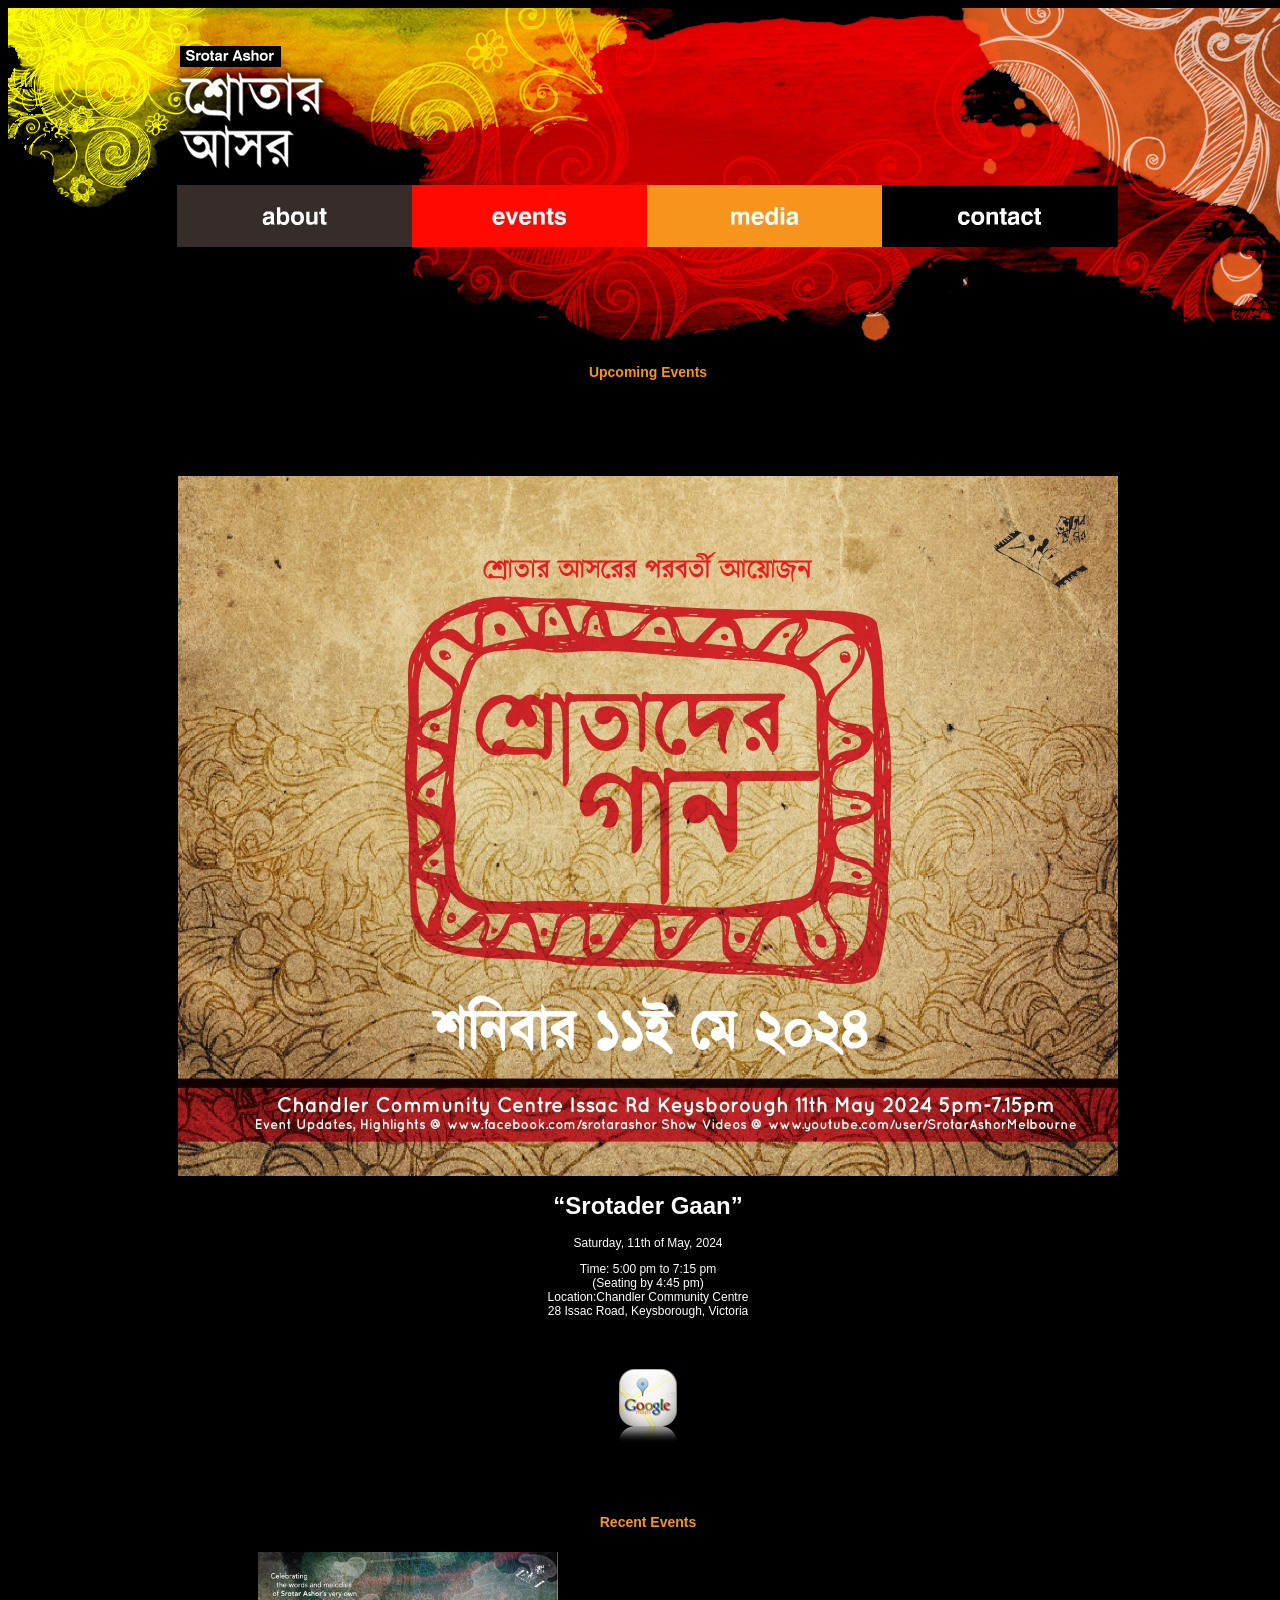
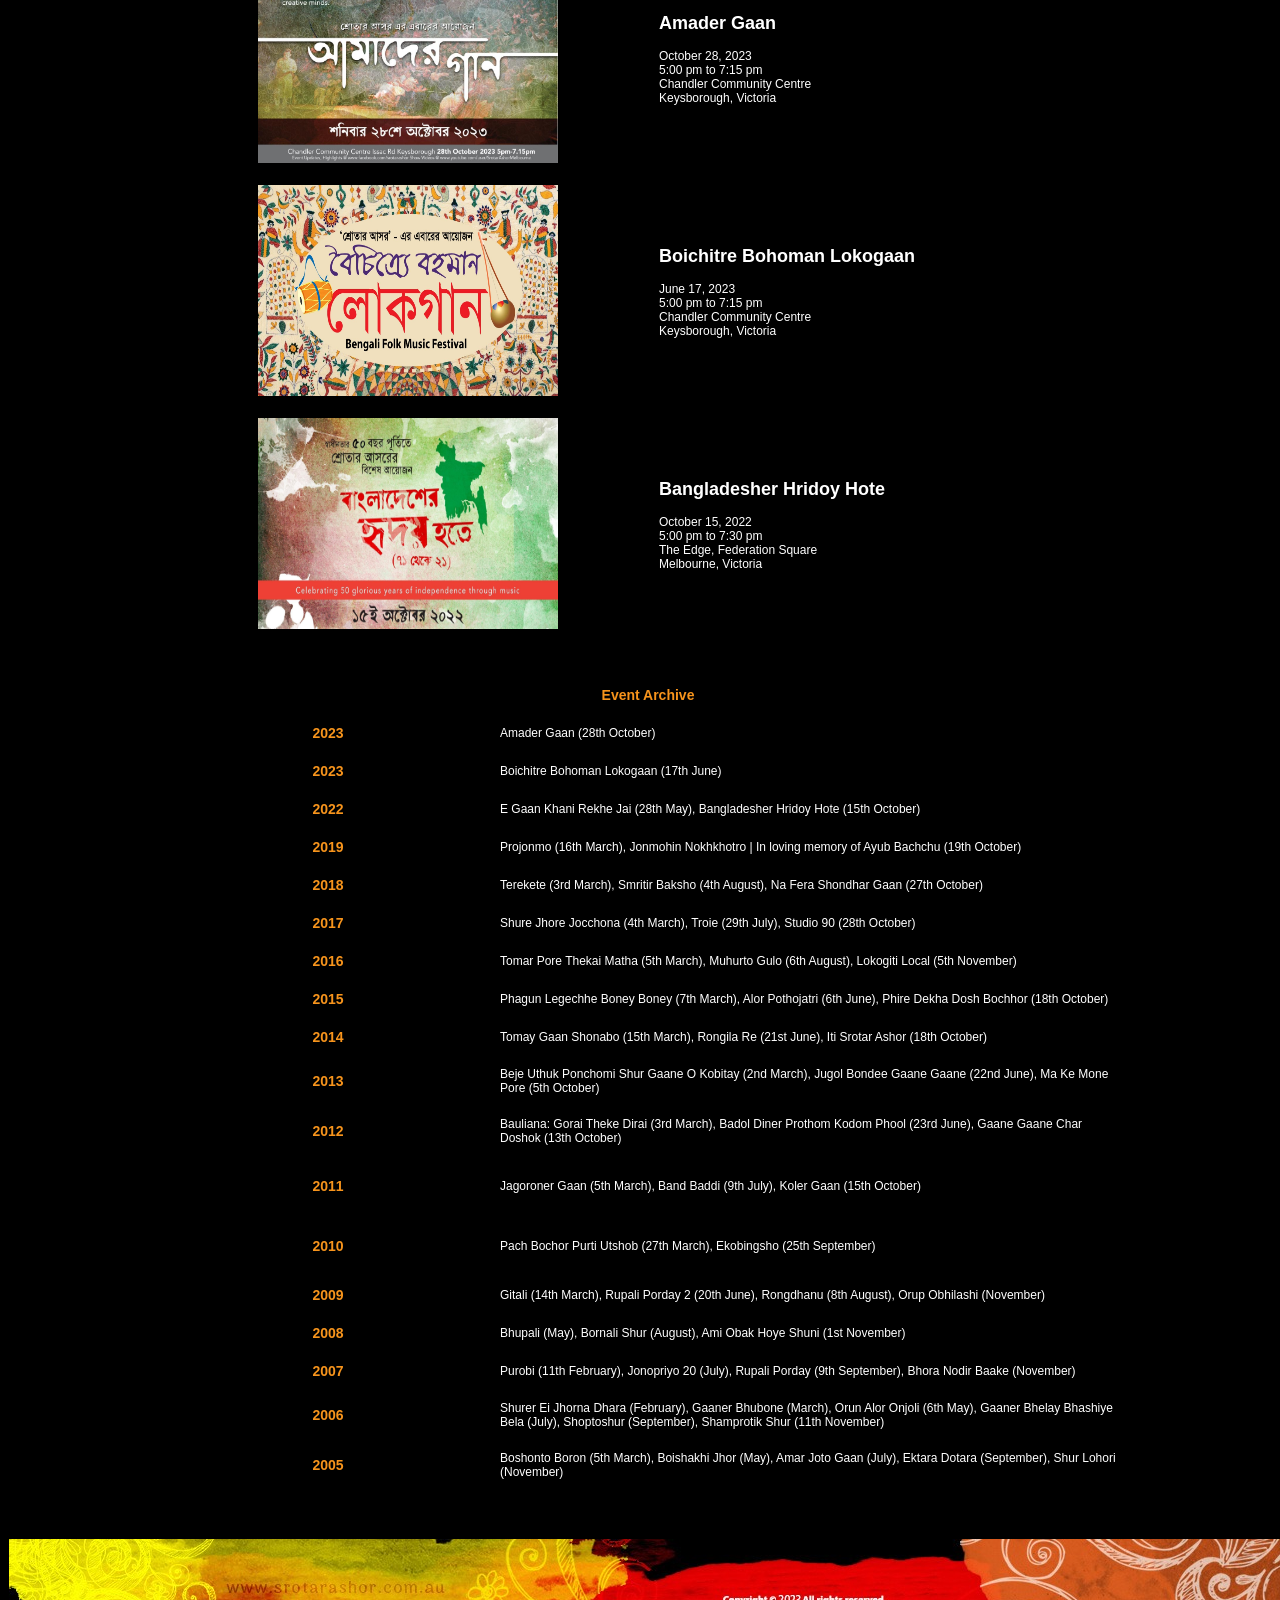
==== commit 18abb53a: "2024 event update" ====
--- a/events.html
+++ b/events.html
@@ -126,10 +126,10 @@
           <tr>
             <td colspan="3" align="center" valign="middle"><p>&nbsp;</p>
             <div class="contentdiv">
-            <img src="2023-01.jpeg" width="940" height="700" />
+            <img src="2024-01.jpg" width="940" height="700" />
             </div>
-              <h1>“Amader Gaan”</h1>
-              <p>Saturday, 28th of October, 2023<span class="bold"></span><br/>
+              <h1>“Srotader Gaan”</h1>
+              <p>Saturday, 11th of May, 2024<span class="bold"></span><br/>
             </p>
               <p>Time: 5:00 pm to 7:15 pm<br/>
                 (Seating by 4:45 pm)<br />
@@ -147,6 +147,14 @@
             <td colspan="3" align="center" valign="middle" class="event-head">Recent Events</td>
             </tr>
           <tr>
+            <td colspan="2" align="center" valign="middle" class="event-head"><img src="2023-01.jpeg" width="300" height="211" alt=""/></td>
+            <td><h2>Amader Gaan</h2>
+              <p>October 28, 2023<br/>
+                5:00 pm to 7:15 pm<br/>
+                Chandler Community Centre<br/>
+                Keysborough, Victoria</p></td>
+          </tr>
+          <tr>
             <td colspan="2" align="center" valign="middle" class="event-head"><img src="events/lokogan2023.jpg" width="300" height="211" alt=""/></td>
             <td><h2>Boichitre Bohoman Lokogaan</h2>
               <p>June 17, 2023<br/>
@@ -162,14 +170,6 @@
                  The Edge, Federation Square<br/>
                 Melbourne, Victoria</p></td>
            </tr>
-            <tr>
-             <td colspan="2" align="center" valign="middle" class="event-head"><img src="events/egaankhali2022.jpg" width="300" height="211" alt=""/></td>
-             <td><h2>E Gaan Khani Rekhe Jai</h2>
-               <p>May 28, 2022<br/>
-                 5:00 pm to 7:30 pm<br/>
-                 Chandler Community Centre<br/>
-                Keysborough, Victoria</p></td>
-           </tr>
 
            <tr>
              <td colspan="3" align="center" valign="middle">&nbsp;</td>
@@ -179,6 +179,10 @@
             </tr>
           <tr>
             <td align="center" valign="middle" class="event-head">2023</td>
+            <td colspan="2" align="left" valign="middle"> Amader Gaan (28th October)</td>
+          </tr>
+          <tr>
+            <td align="center" valign="middle" class="event-head">2023</td>
             <td colspan="2" align="left" valign="middle"> Boichitre Bohoman Lokogaan (17th June)</td>
           </tr>
           <tr>
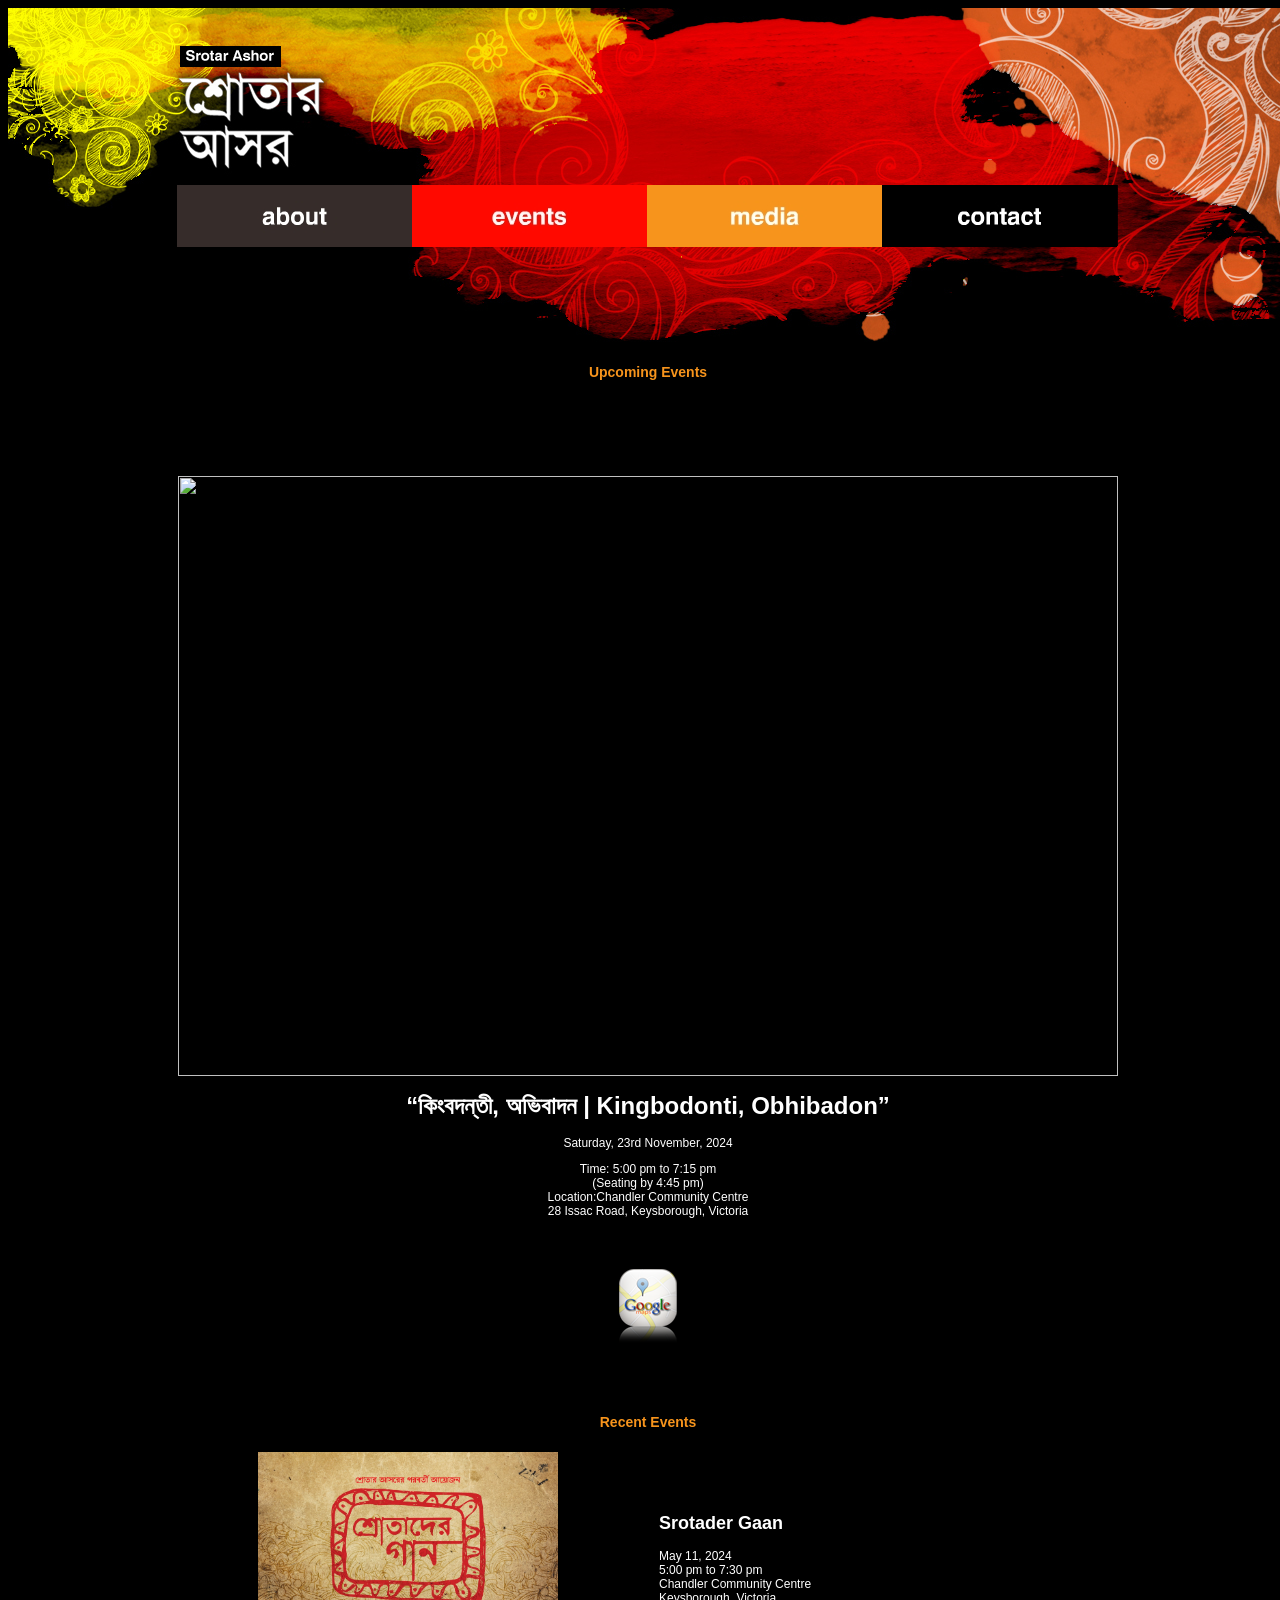
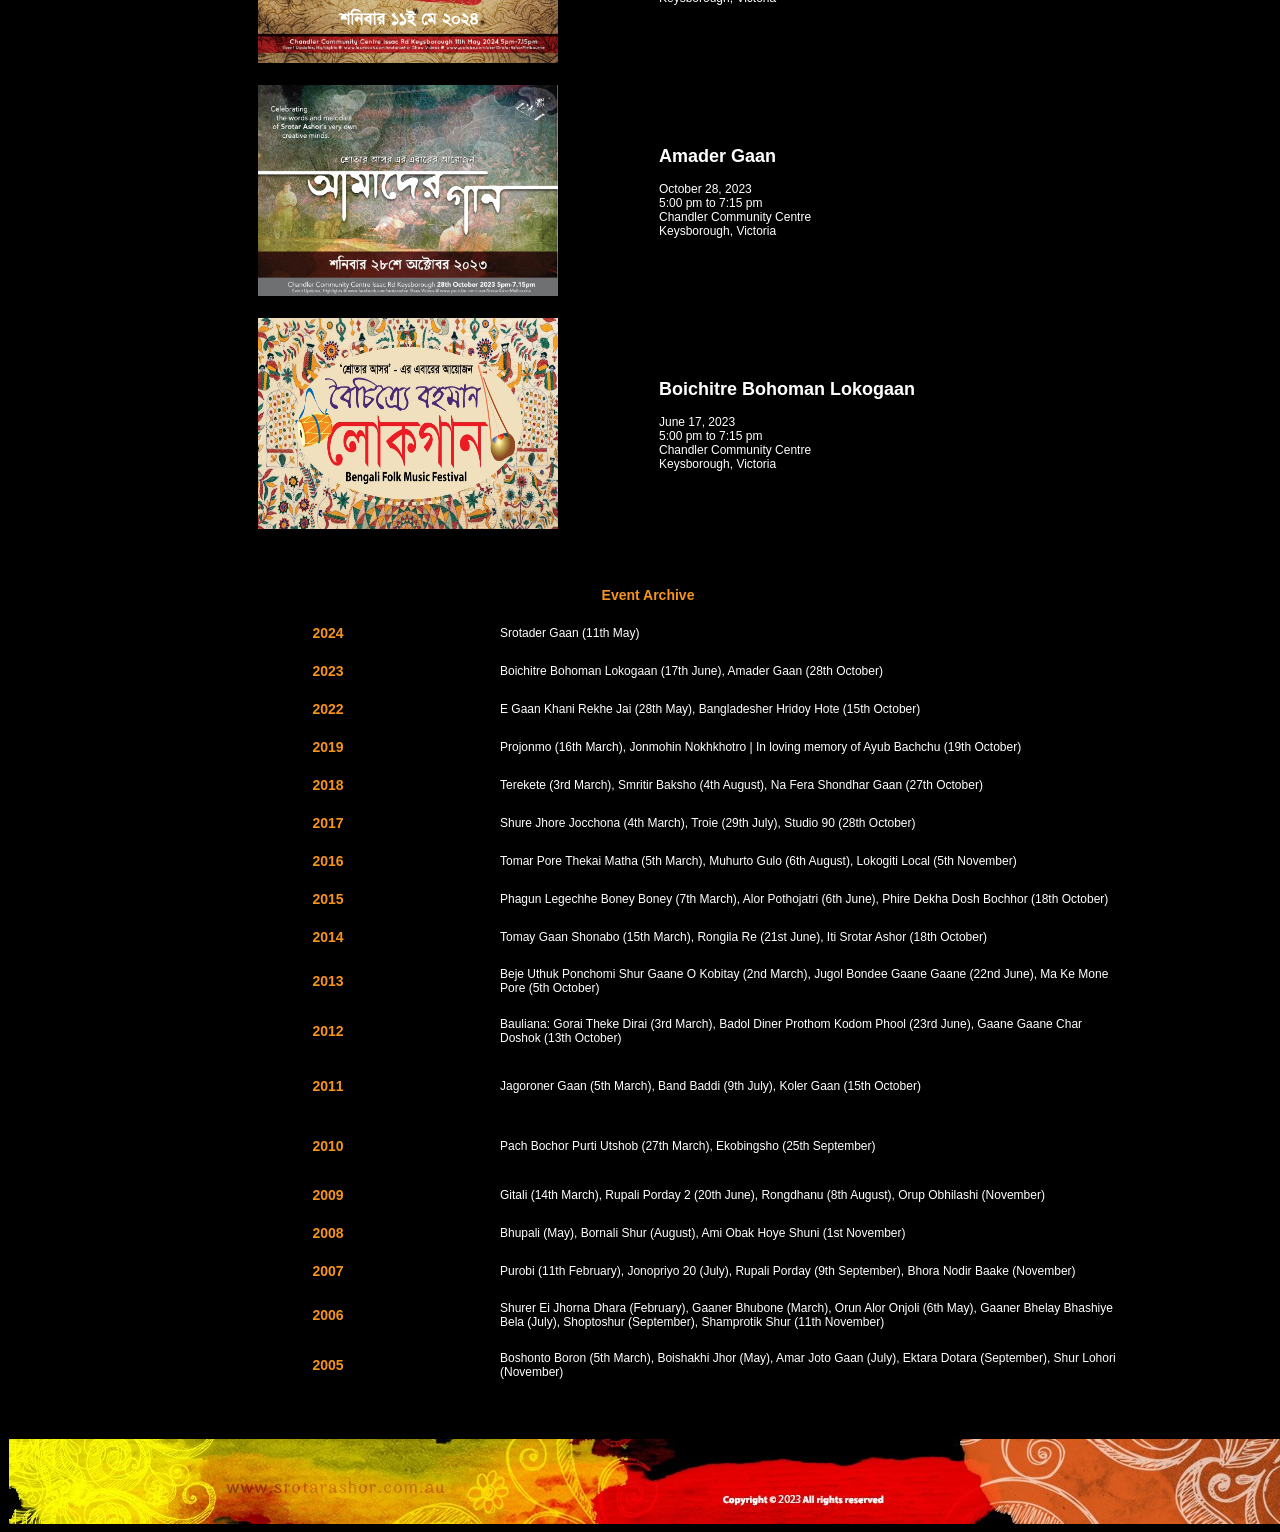
==== commit 400c1e5d: "2024 second program updates" ====
--- a/events.html
+++ b/events.html
@@ -126,10 +126,10 @@
           <tr>
             <td colspan="3" align="center" valign="middle"><p>&nbsp;</p>
             <div class="contentdiv">
-            <img src="2024-01.jpg" width="940" height="700" />
+            <img src="2024-02.jpg" width="940" height="600" />
             </div>
-              <h1>“Srotader Gaan”</h1>
-              <p>Saturday, 11th of May, 2024<span class="bold"></span><br/>
+              <h1>“কিংবদন্তী, অভিবাদন | Kingbodonti, Obhibadon”</h1>
+              <p>Saturday, 23rd November, 2024<span class="bold"></span><br/>
             </p>
               <p>Time: 5:00 pm to 7:15 pm<br/>
                 (Seating by 4:45 pm)<br />
@@ -147,6 +147,14 @@
             <td colspan="3" align="center" valign="middle" class="event-head">Recent Events</td>
             </tr>
           <tr>
+            <td colspan="2" align="center" valign="middle" class="event-head"><img src="2024-01.jpg" width="300" height="211" alt=""/></td>
+            <td><h2>Srotader Gaan</h2>
+              <p>May 11, 2024<br/>
+                5:00 pm to 7:30 pm<br/>
+                Chandler Community Centre<br/>
+                Keysborough, Victoria</p></td>
+          </tr>
+          <tr>
             <td colspan="2" align="center" valign="middle" class="event-head"><img src="2023-01.jpeg" width="300" height="211" alt=""/></td>
             <td><h2>Amader Gaan</h2>
               <p>October 28, 2023<br/>
@@ -162,15 +170,6 @@
                 Chandler Community Centre<br/>
                 Keysborough, Victoria</p></td>
           </tr>
-            <tr>
-             <td colspan="2" align="center" valign="middle" class="event-head"><img src="events/bangladesherhridoyhote.jpeg" width="300" height="211" alt=""/></td>
-             <td><h2>Bangladesher Hridoy Hote</h2>
-               <p>October 15, 2022<br/>
-                 5:00 pm to 7:30 pm<br/>
-                 The Edge, Federation Square<br/>
-                Melbourne, Victoria</p></td>
-           </tr>
-
            <tr>
              <td colspan="3" align="center" valign="middle">&nbsp;</td>
            </tr>
@@ -178,12 +177,12 @@
             <td colspan="3" align="center" valign="middle"><span class="event-head">Event Archive</span></td>
             </tr>
           <tr>
+            <td align="center" valign="middle" class="event-head">2024</td>
+            <td colspan="2" align="left" valign="middle"> Srotader Gaan (11th May)</td>
+          </tr>
+          <tr>
             <td align="center" valign="middle" class="event-head">2023</td>
-            <td colspan="2" align="left" valign="middle"> Amader Gaan (28th October)</td>
-          </tr>
-          <tr>
-            <td align="center" valign="middle" class="event-head">2023</td>
-            <td colspan="2" align="left" valign="middle"> Boichitre Bohoman Lokogaan (17th June)</td>
+            <td colspan="2" align="left" valign="middle"> Boichitre Bohoman Lokogaan (17th June), Amader Gaan (28th October)</td>
           </tr>
           <tr>
             <td align="center" valign="middle" class="event-head">2022</td>
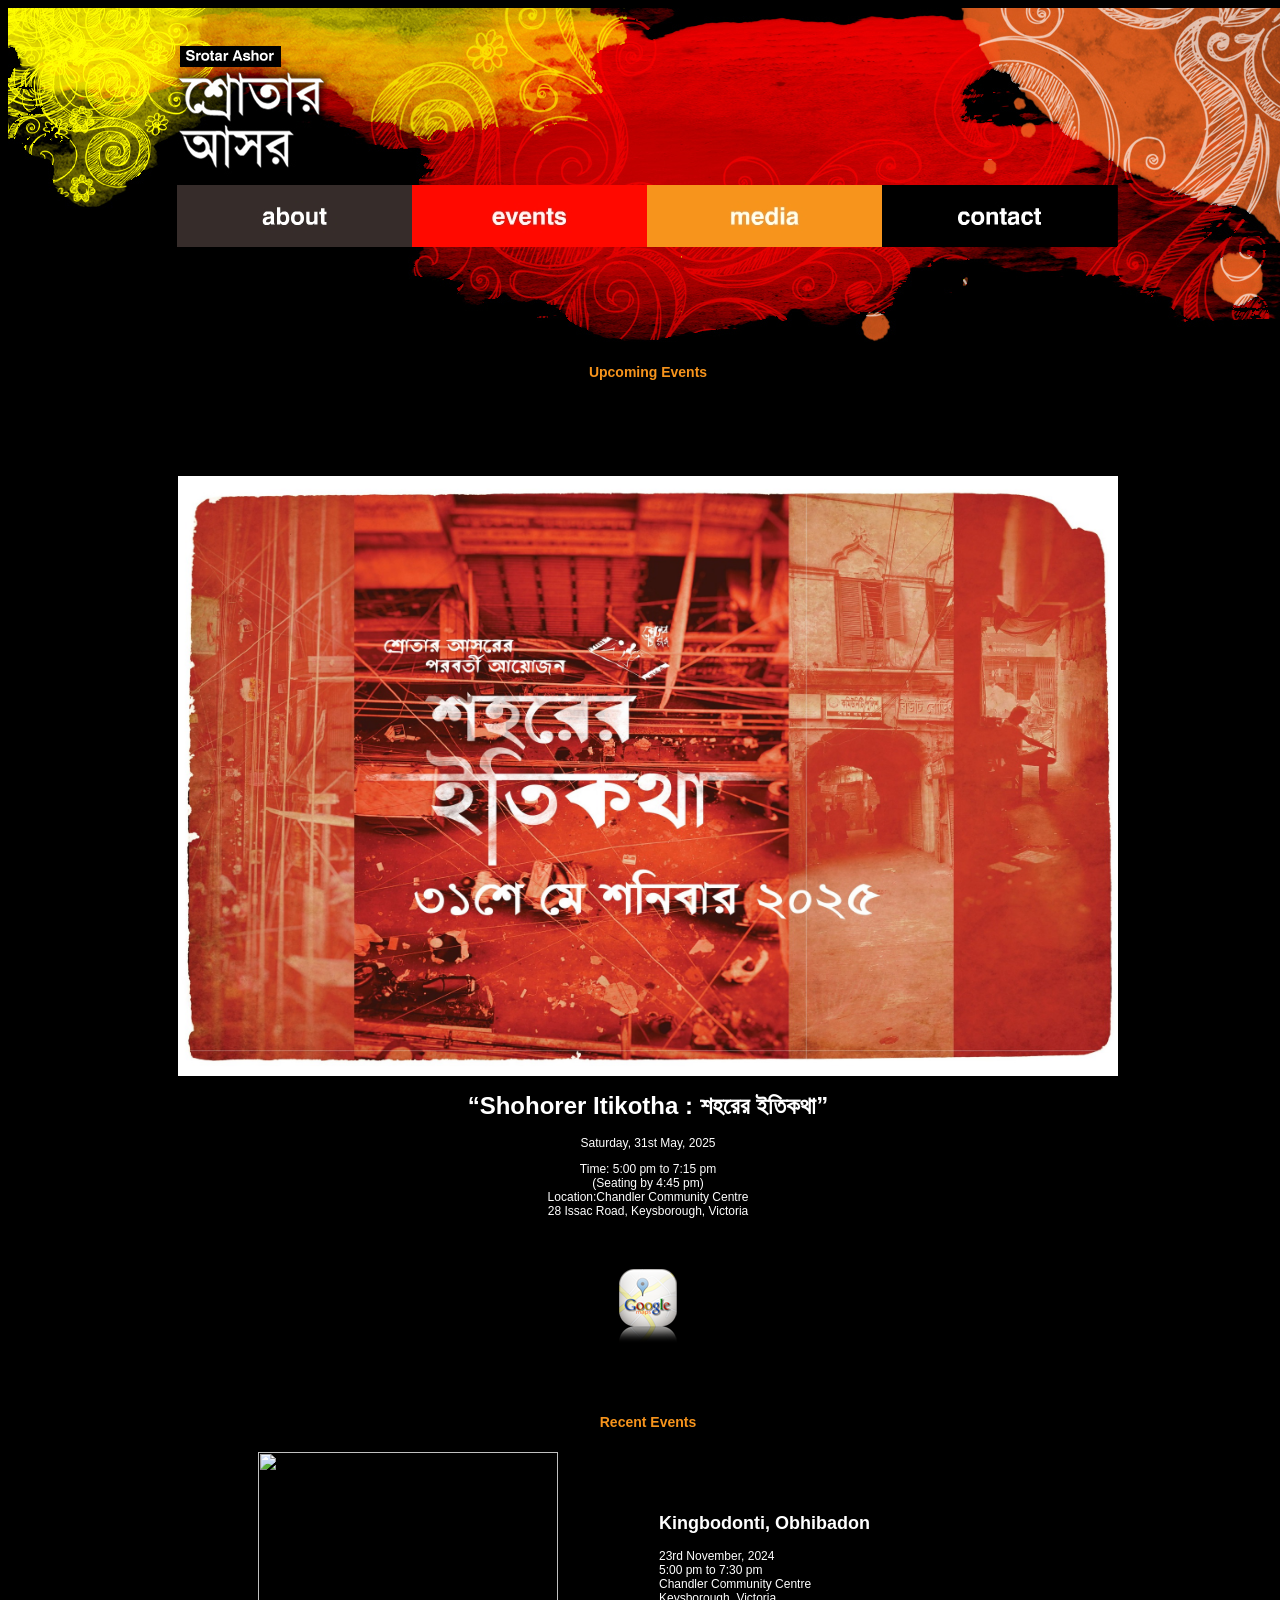
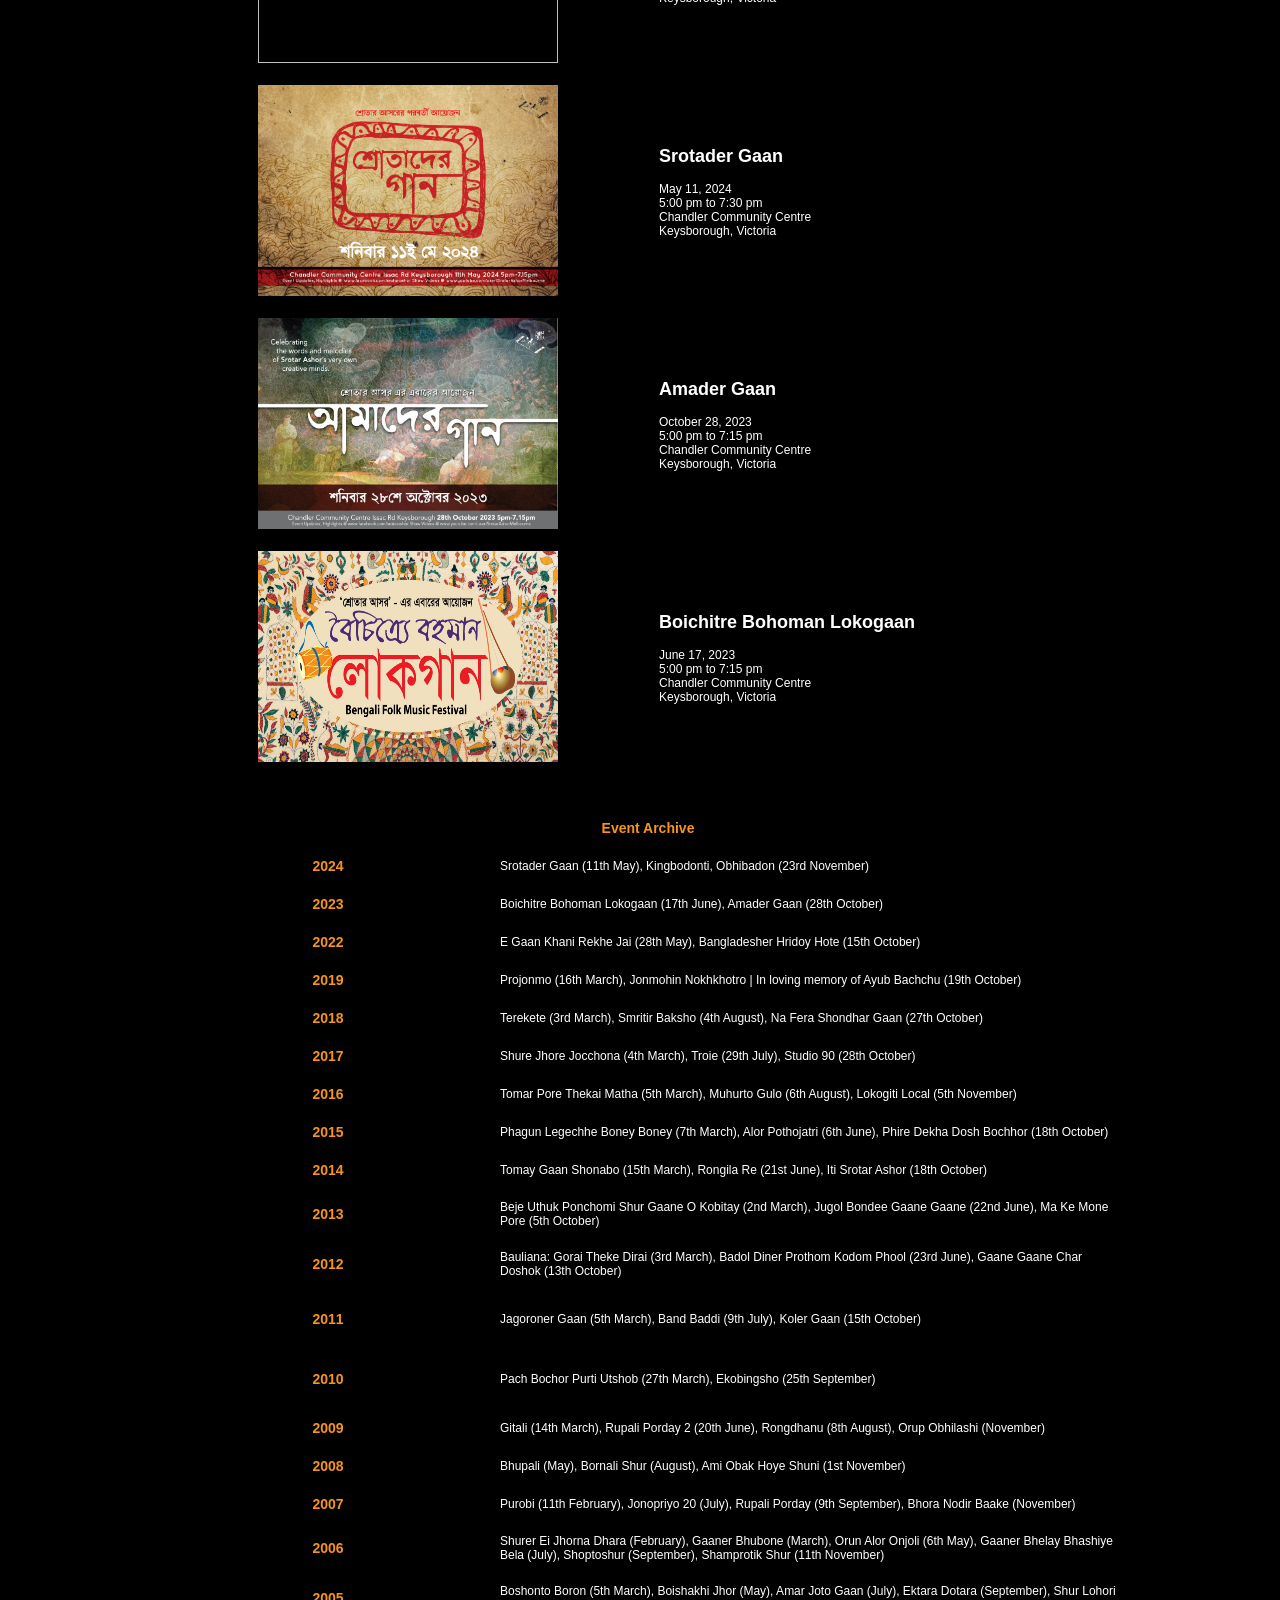
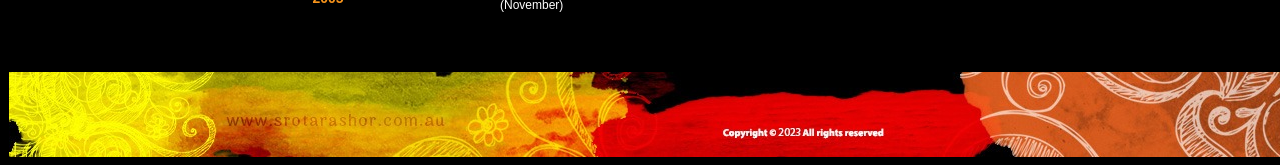
==== commit 853f1a46: "2025 event 1" ====
--- a/events.html
+++ b/events.html
@@ -126,10 +126,10 @@
           <tr>
             <td colspan="3" align="center" valign="middle"><p>&nbsp;</p>
             <div class="contentdiv">
-            <img src="2024-02.jpg" width="940" height="600" />
+            <img src="2025_01.jpg" width="940" height="600" />
             </div>
-              <h1>“কিংবদন্তী, অভিবাদন | Kingbodonti, Obhibadon”</h1>
-              <p>Saturday, 23rd November, 2024<span class="bold"></span><br/>
+              <h1>“Shohorer Itikotha : শহরের ইতিকথা”</h1>
+              <p>Saturday, 31st May, 2025<span class="bold"></span><br/>
             </p>
               <p>Time: 5:00 pm to 7:15 pm<br/>
                 (Seating by 4:45 pm)<br />
@@ -147,6 +147,14 @@
             <td colspan="3" align="center" valign="middle" class="event-head">Recent Events</td>
             </tr>
           <tr>
+            <td colspan="2" align="center" valign="middle" class="event-head"><img src="2024-02.jpg" width="300" height="211" alt=""/></td>
+            <td><h2>Kingbodonti, Obhibadon</h2>
+              <p>23rd November, 2024<br/>
+                5:00 pm to 7:30 pm<br/>
+                Chandler Community Centre<br/>
+                Keysborough, Victoria</p></td>
+          </tr>
+          <tr>
             <td colspan="2" align="center" valign="middle" class="event-head"><img src="2024-01.jpg" width="300" height="211" alt=""/></td>
             <td><h2>Srotader Gaan</h2>
               <p>May 11, 2024<br/>
@@ -178,7 +186,7 @@
             </tr>
           <tr>
             <td align="center" valign="middle" class="event-head">2024</td>
-            <td colspan="2" align="left" valign="middle"> Srotader Gaan (11th May)</td>
+            <td colspan="2" align="left" valign="middle"> Srotader Gaan (11th May), Kingbodonti, Obhibadon (23rd November)</td>
           </tr>
           <tr>
             <td align="center" valign="middle" class="event-head">2023</td>
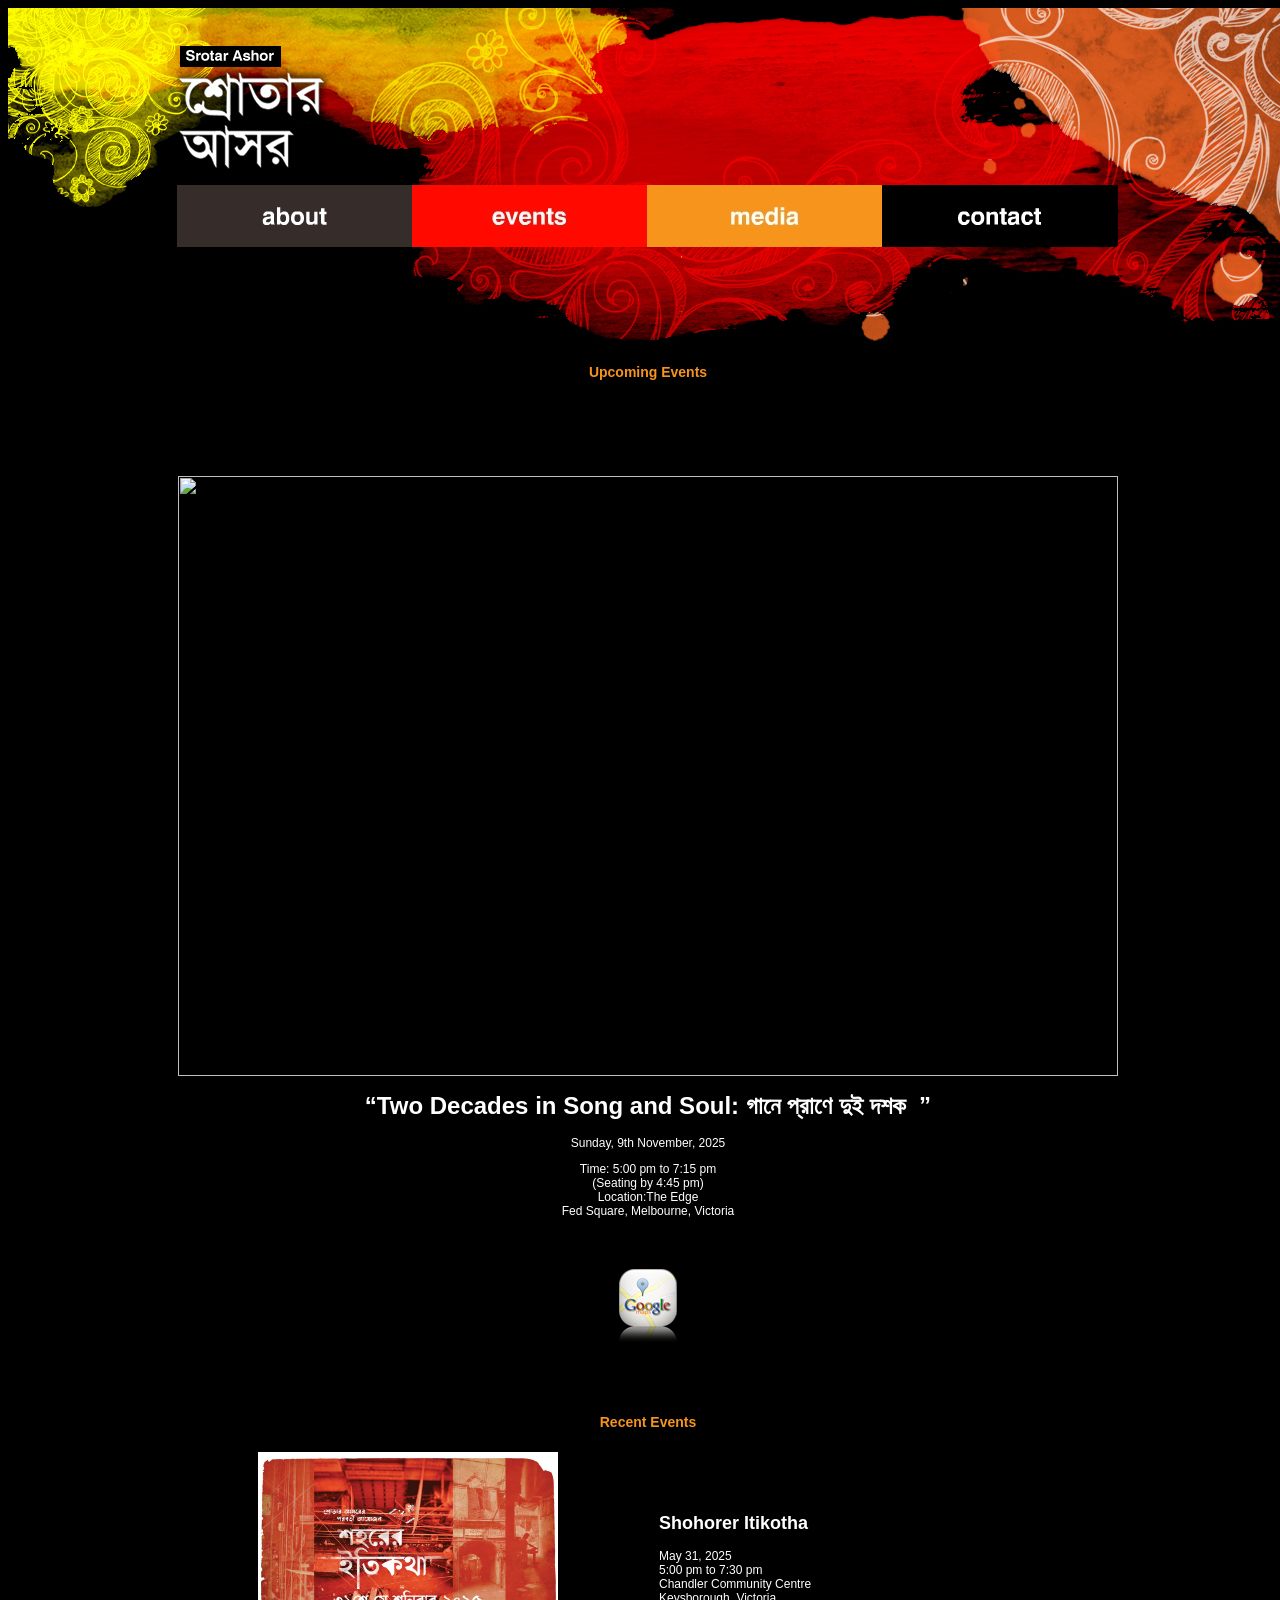
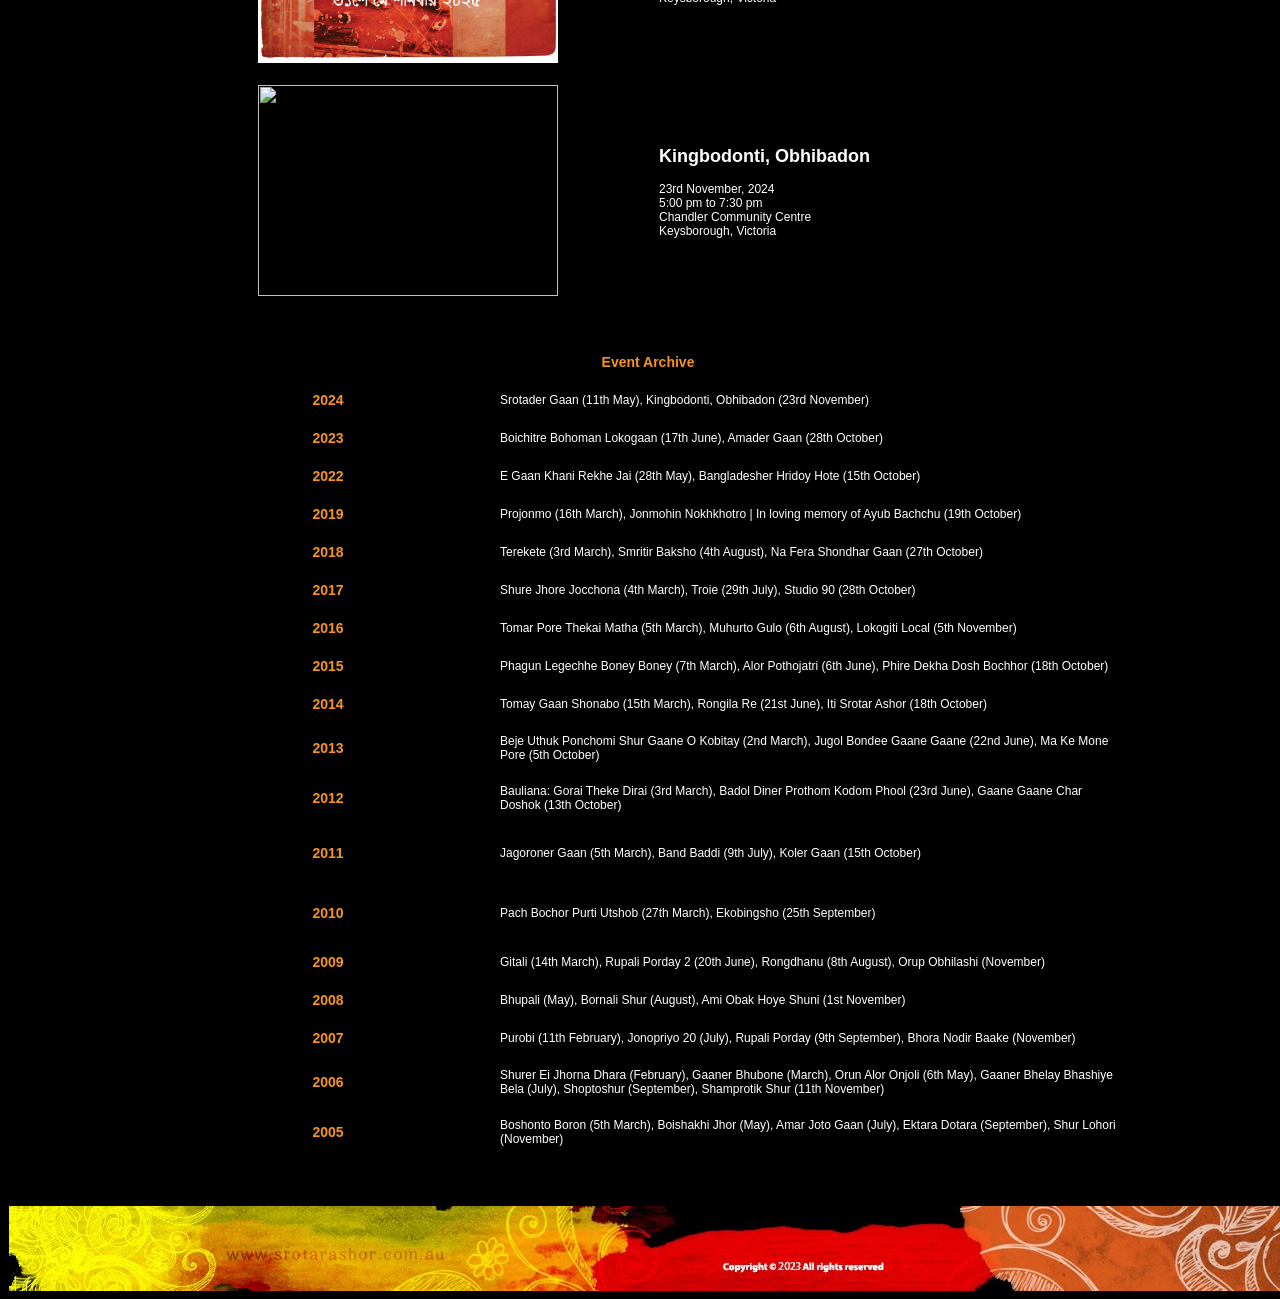
==== commit 8579565e: "Add files via upload" ====
--- a/events.html
+++ b/events.html
@@ -126,18 +126,18 @@
           <tr>
             <td colspan="3" align="center" valign="middle"><p>&nbsp;</p>
             <div class="contentdiv">
-            <img src="2025_01.jpg" width="940" height="600" />
+            <img src="2025-02.png" width="940" height="600" />
             </div>
-              <h1>“Shohorer Itikotha : শহরের ইতিকথা”</h1>
-              <p>Saturday, 31st May, 2025<span class="bold"></span><br/>
+              <h1>“Two Decades in Song and Soul: গানে প্রাণে দুই দশক&nbsp; ”</h1>
+              <p>Sunday, 9th November, 2025<span class="bold"></span><br/>
             </p>
               <p>Time: 5:00 pm to 7:15 pm<br/>
                 (Seating by 4:45 pm)<br />
-                Location:Chandler Community Centre<br/>
-               28 Issac Road, Keysborough, Victoria</p>
+                Location:The Edge<br/>
+               Fed Square, Melbourne, Victoria</p>
               <h2><br/>
               </h2>
-              <p><a href="http://maps.google.com.au/maps?q=chandler+community+centre+keysborough&hl=en&ll=-37.983456,145.183332&spn=0.028718,0.055747&hq=chandler+community+centre&hnear=Keysborough+Victoria&t=v&z=15" target="_blank"><img src="images/google-maps.png" alt="maps" width="100" height="75" border="0" longdesc="images/google-maps.png" /></a></p></td>
+              <p><a href="https://maps.app.goo.gl/o7J3GcxEydEuuxMv7" target="_blank"><img src="images/google-maps.png" alt="maps" width="100" height="75" border="0" longdesc="images/google-maps.png" /></a></p></td>
             </tr>
           <tr>
             <td colspan="2" align="center" valign="middle">&nbsp;</td>
@@ -146,7 +146,15 @@
           <tr>
             <td colspan="3" align="center" valign="middle" class="event-head">Recent Events</td>
             </tr>
-          <tr>
+                <tr>
+            <td colspan="2" align="center" valign="middle" class="event-head"><img src="2025_01.jpg" width="300" height="211" alt=""/></td>
+            <td><h2>Shohorer Itikotha</h2>
+              <p>May 31, 2025<br/>
+                5:00 pm to 7:30 pm<br/>
+                Chandler Community Centre<br/>
+                Keysborough, Victoria</p></td>
+          </tr>
+			<tr>
             <td colspan="2" align="center" valign="middle" class="event-head"><img src="2024-02.jpg" width="300" height="211" alt=""/></td>
             <td><h2>Kingbodonti, Obhibadon</h2>
               <p>23rd November, 2024<br/>
@@ -154,31 +162,9 @@
                 Chandler Community Centre<br/>
                 Keysborough, Victoria</p></td>
           </tr>
-          <tr>
-            <td colspan="2" align="center" valign="middle" class="event-head"><img src="2024-01.jpg" width="300" height="211" alt=""/></td>
-            <td><h2>Srotader Gaan</h2>
-              <p>May 11, 2024<br/>
-                5:00 pm to 7:30 pm<br/>
-                Chandler Community Centre<br/>
-                Keysborough, Victoria</p></td>
-          </tr>
-          <tr>
-            <td colspan="2" align="center" valign="middle" class="event-head"><img src="2023-01.jpeg" width="300" height="211" alt=""/></td>
-            <td><h2>Amader Gaan</h2>
-              <p>October 28, 2023<br/>
-                5:00 pm to 7:15 pm<br/>
-                Chandler Community Centre<br/>
-                Keysborough, Victoria</p></td>
-          </tr>
-          <tr>
-            <td colspan="2" align="center" valign="middle" class="event-head"><img src="events/lokogan2023.jpg" width="300" height="211" alt=""/></td>
-            <td><h2>Boichitre Bohoman Lokogaan</h2>
-              <p>June 17, 2023<br/>
-                5:00 pm to 7:15 pm<br/>
-                Chandler Community Centre<br/>
-                Keysborough, Victoria</p></td>
-          </tr>
-           <tr>
+    
+          
+                     <tr>
              <td colspan="3" align="center" valign="middle">&nbsp;</td>
            </tr>
           <tr>
